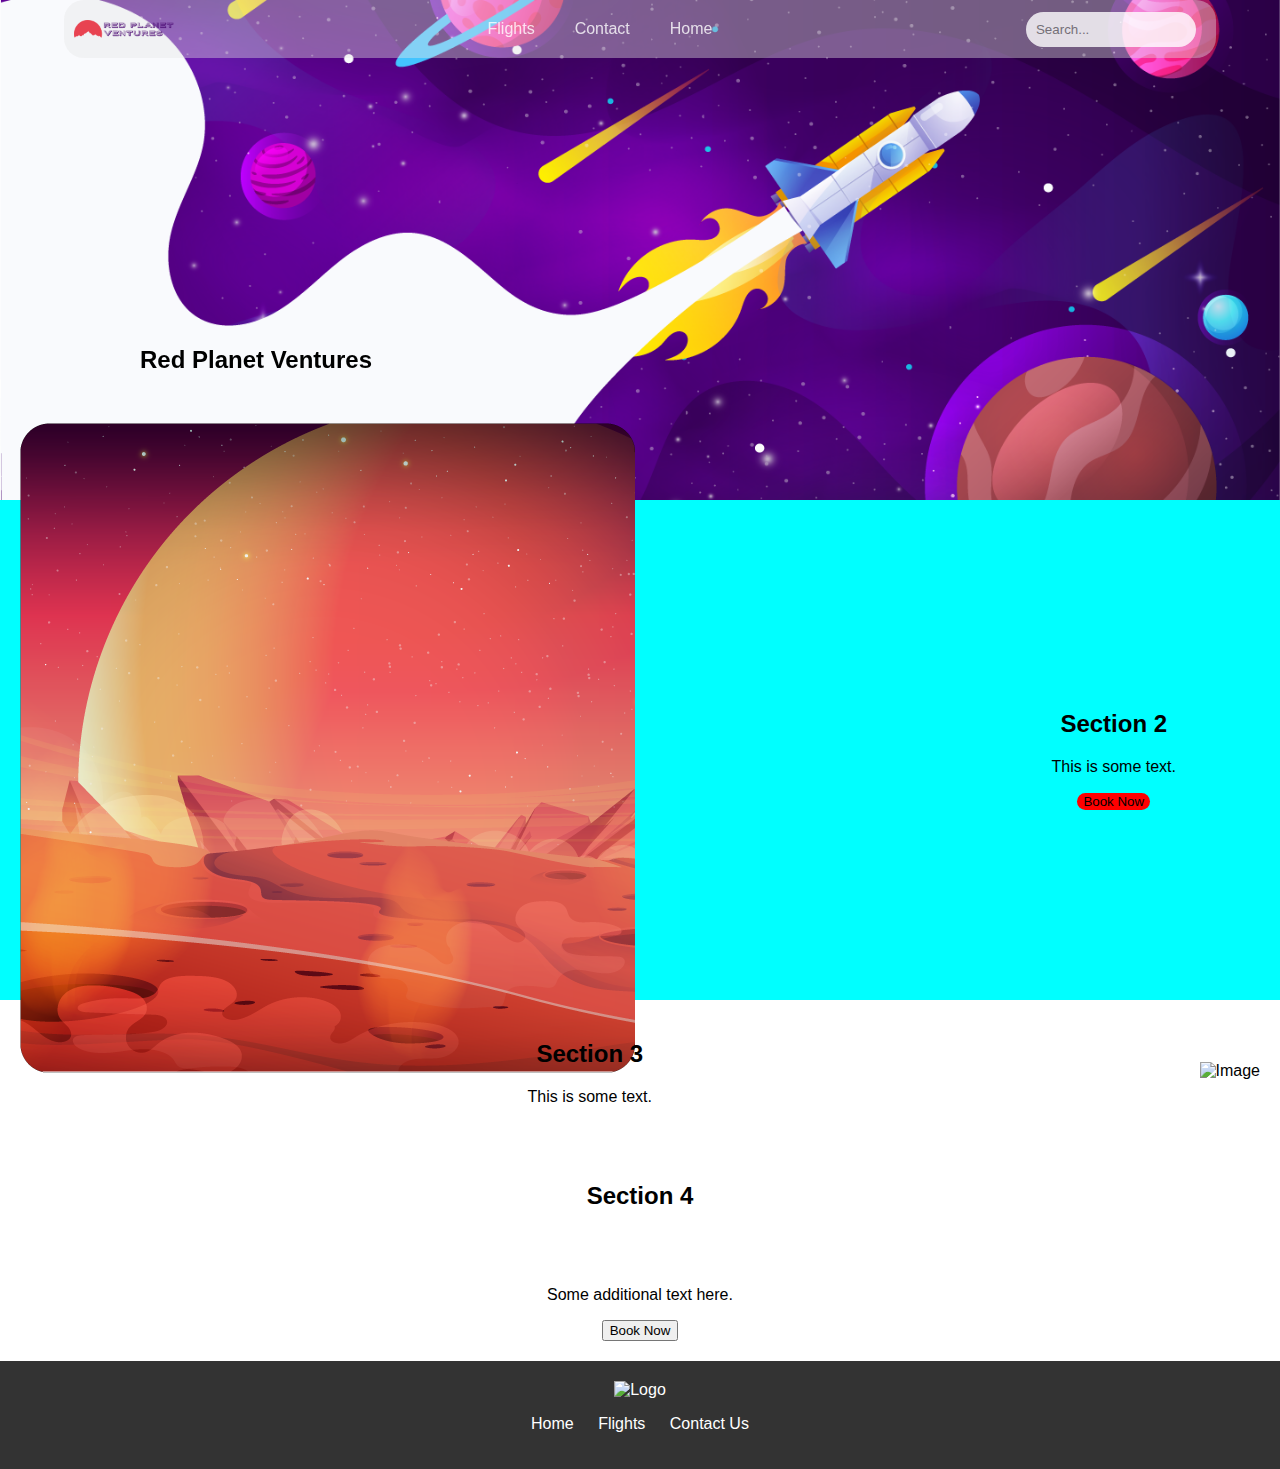
==== index.html @ dc3c68e1 "setup" ====
<!DOCTYPE html>
<!--This is a comment-->
<html lang="en">
  <head>
    <meta charset="UTF-8" />
    <!--Types of letters and symbols-->
    <meta http-equiv="X-UA-Compatible" content="IE=edge" />
    <!--browser compatibility-->
    <meta name="viewport" content="width-device-width, initial-scale-1.0" />
    <!--initial size-->
    <meta name="keywords" content="HTML,CSS, Template, Bootstrap" />
    <!-- keywords nb!-->
    <meta name="author" content="Hendrik Odendaal, 221140" />

    <title>Red Planet Ventures</title>

    <!--Bootstrap, Javascript, Google Fonts, CSS-->
    <link rel="stylesheet" href="css/main.css" />
  </head>
  <body>
    <header class="top-nav">
        <div class="logo">
            <a href="#"><img src="Assets/Images/logo.png"  class="logo-img"></a>
        </div>
        <nav>
            <ul class="nav-links">
                <li><a href="pages/flights.html">Flights</a></li>
                <li><a href="pages/contact.html">Contact</a></li>
                <li><a href="#">Home</a></li>
            </ul>
        </nav>
        <div class="search-cart-container">
            <div class="search-bar">
                <input type="text" class="search-input" placeholder="Search...">
                <button class="search-button"></button>
               
            </div>
           
        </div>
    </header>
    <section class="section1">
        <div class="text-overlay"> 
            <h2>Red Planet Ventures</h2>
            <p></p>
        </div>
    </section>

    <section class="section2">
        <div class="image-block">
            <img src="Assets/Images/marsSliderClipped1.png" >
        </div>
        <div class="gallery">
            <!-- Image gallery goes here -->
        </div>
        <div class="text-box">
            <h2>Section 2</h2>
            <p>This is some text.</p>
            <button>Book Now</button>
        </div>
    </section>

    <section class="section3">
        <div class="text-block">
            <h2>Section 3</h2>
            <p>This is some text.</p>
        </div>
        <div class="image-block">
            <img src="image2.jpg" alt="Image">
        </div>
    </section>

    <section class="section4">
        <div class="title">
            <h2>Section 4</h2>
        </div>
        <div class="image-grid">
            <!-- Image grid goes here -->
        </div>
        <div class="text-block">
            <p>Some additional text here.</p>
            <button>Book Now</button>
        </div>
    </section>

    <footer>
        <div class="footer-content">
            <div class="logo">
                <img src="logo.png" alt="Logo">
            </div>
            <nav>
                <ul>
                    <li><a href="#">Home</a></li>
                    <li><a href="#">Flights</a></li>
                    <li><a href="#">Contact Us</a></li>
                </ul>
            </nav>
            <div class="social-media">
                <!-- Social media links with images go here -->
            </div>
        </div>
    </footer>
   
    

    
  </body>
</html>
---- css/main.css ----
body{
    margin: 0;
    font-family: Arial, Helvetica, sans-serif;
    
}






/* Section 1 */
.section1 {
    height: 500px; /* Adjust height as needed */
    background-image: url(../Assets/Images/homePageHeader.png); /* Background image */
    background-size: cover;
    background-position: center;
   
}


.text-overlay {
    position: absolute;
    top: 40%;
    left: 20%;
    transform: translate(-50%, -50%);
    color: #000000;
    text-align: center;
}

/* Section 2 */
.section2 {
    height: 500px;
    display: flex;
    align-items: center;
    background-color: aqua;
}

.image-block {
   size: 30%;
    padding: 20px;
   
}


.gallery {
    flex: 1;
    width: 30%;
    /* Style your image gallery here */
}

.text-box {
    flex: 1;
    padding: 20px;
    text-align: center;
}

.text-box button{
    background-color: #ff0000;
    border: none;
    border-radius: 20px;
    dec
}

/* Section 3 */
.section3 {
    display: flex;
    align-items: center;
}

.text-block {
    flex: 1;
    padding: 20px;
    text-align: center;
}

/* Section 4 */
.section4 {
    text-align: center;
}

.title {
    padding: 20px;
}

.image-grid {
    display: flex;
    justify-content: center;
    align-items: center;
    flex-wrap: wrap;
}

.image-grid img {
    width: 150px;
    height: 150px;
    margin: 10px;
}

.text-block {
    padding: 20px;
}

/* Footer */
footer {
    background-color: #333;
    color: #fff;
    padding: 20px;
    text-align: center;
}

.logo img {
    width: 100px;
}

footer nav ul {
    list-style: none;
    padding: 0;
}

footer nav ul li {
    display: inline;
    margin: 0 10px;
}

footer nav ul li a {
    color: #fff;
    text-decoration: none;
}

/* Add your social media styling here */

.top-nav {
    background-color: rgba(230, 230, 230, 0.4); 
    width: 90%;
    margin: 0 auto;
    position: fixed;
    top: 0;
    left: 50%;
    transform: translateX(-50%);
    border-radius: 20px; 
    overflow: hidden; 
    display: flex;
    align-items: center;
    justify-content: space-between;
    padding: 10px;
    box-sizing: border-box;
}

.top-nav .logo {
    flex: 0 0 auto;
}

.top-nav .logo-img {
    display: block;
    max-width: 100%;
    height: auto;
    opacity: 0.8; /* Set logo opacity */
    transition: opacity 0.3s ease;
}

.top-nav .logo-img:hover {
    opacity: 1; /* Hover effect for logo */
}

.top-nav nav ul {
    list-style: none;
    padding: 0;
    margin: 0;
}

.top-nav nav ul.nav-links {
    display: flex;
    justify-content: center;
}

.top-nav nav ul.nav-links li {
    display: inline;
}

.top-nav nav ul.nav-links li a {
    display: inline-block;
    padding: 10px 20px;
    color: #fff;
    text-decoration: none;
    border-radius: 20px; /* Rounded borders */
    opacity: 0.8; /* Set item opacity */
    transition: opacity 0.3s ease;
}

.top-nav nav ul.nav-links li a:hover {
    background-color: rgba(255, 255, 255, 0.3); /* Hover background color with opacity */
    opacity: 1; /* Hover effect for items */
}

.top-nav .actions {
    flex: 0 0 auto;
}

.top-nav .search-cart-container {
    display: flex;
    align-items: center;
}

.top-nav .search-bar {
    position: relative;
}

.top-nav .search-input {
    padding: 10px;
    border: none;
    border-radius: 20px;
    margin-right: 10px;
    width: 150px; /* Adjust width as needed */
    opacity: 0.8; /* Set input field opacity */
    transition: opacity 0.3s ease;
}

.top-nav .search-input:focus {
    outline: none;
}

.top-nav .search-button {
    background: none;
    border: none;
    cursor: pointer;
    position: absolute;
    right: 0;
}
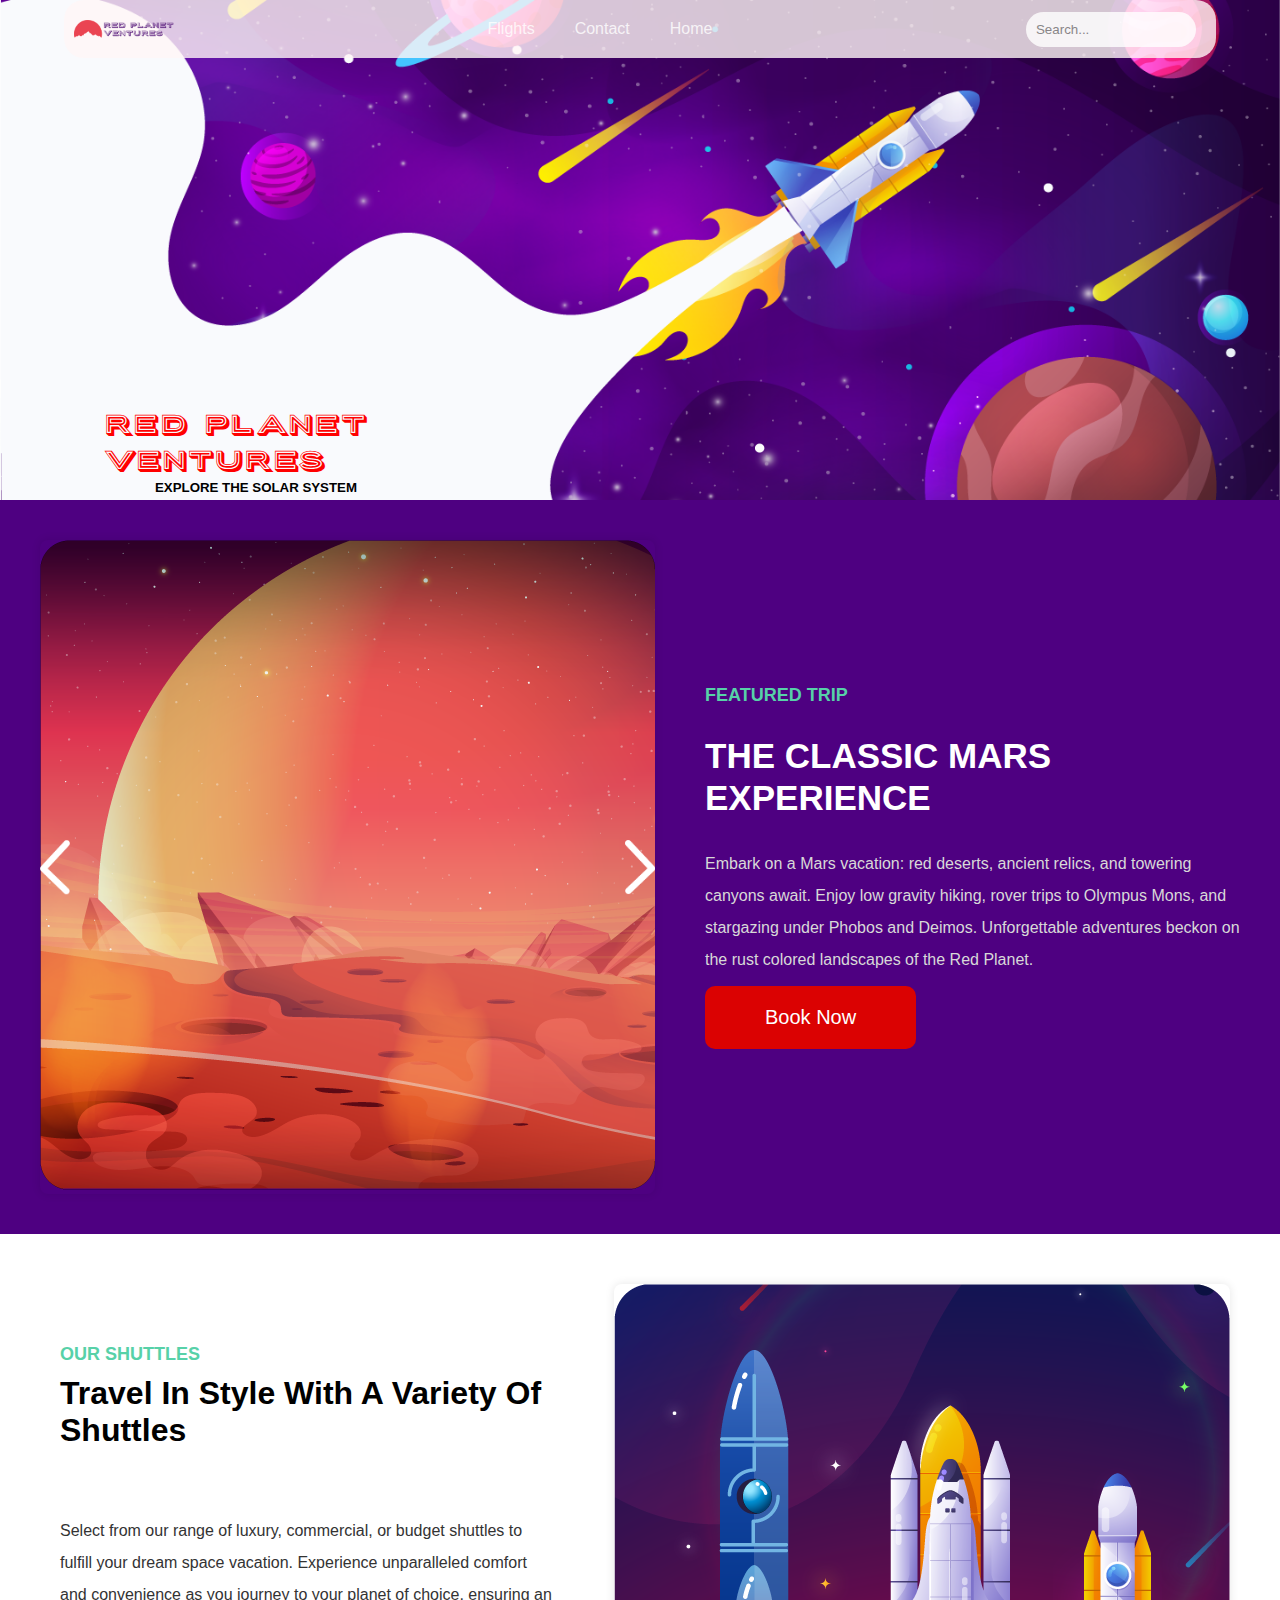
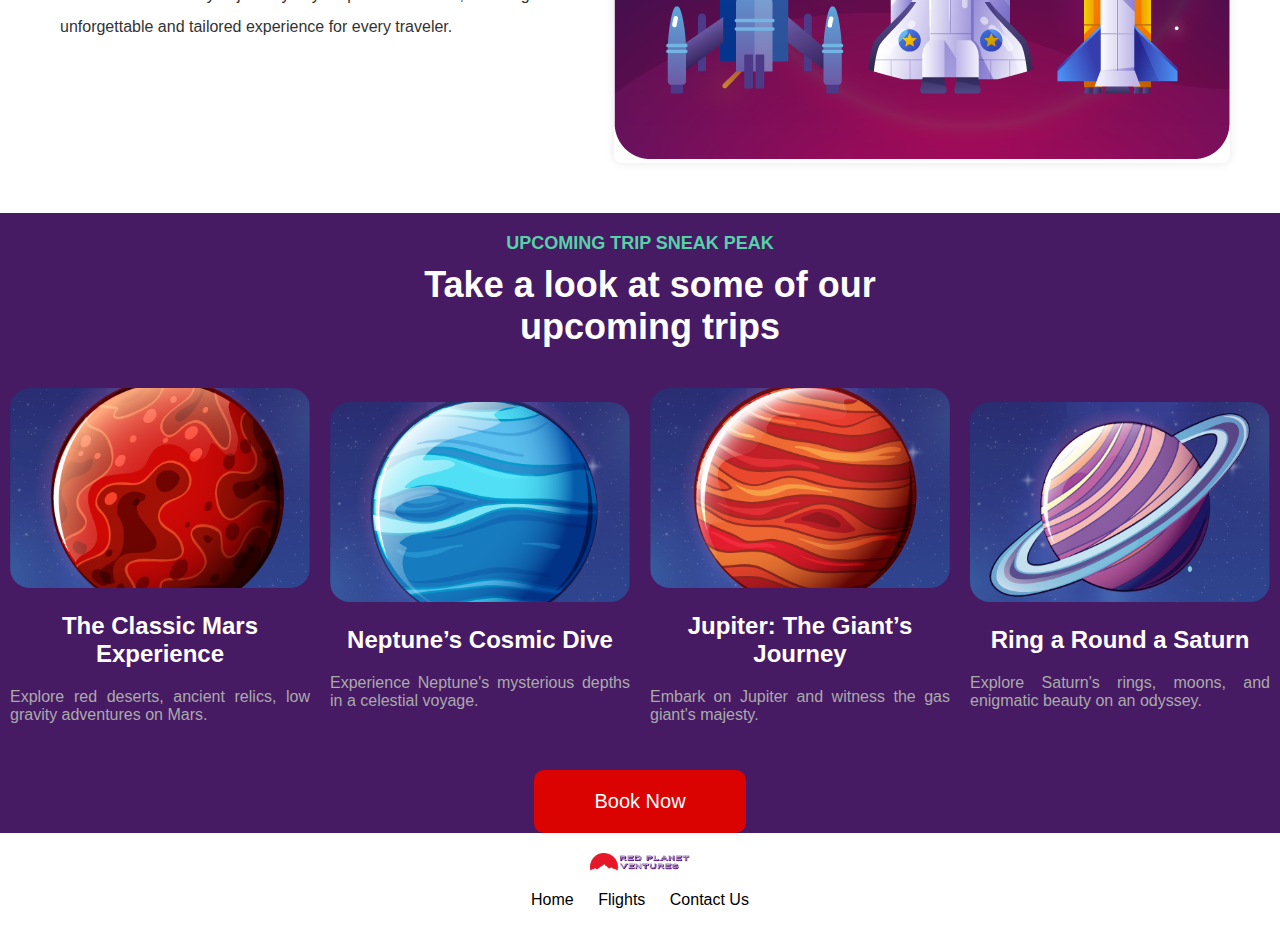
==== commit 56f6c8d6: "Index page" ====
--- a/index.html
+++ b/index.html
@@ -35,57 +35,104 @@
                 <button class="search-button"></button>
                
             </div>
-           
-        </div>
+          
+       
     </header>
     <section class="section1">
         <div class="text-overlay"> 
-            <h2>Red Planet Ventures</h2>
-            <p></p>
+            <p>Red Planet Ventures</p>
+            <h5>EXPLORE THE SOLAR SYSTEM</h5>
         </div>
     </section>
 
     <section class="section2">
         <div class="image-block">
-            <img src="Assets/Images/marsSliderClipped1.png" >
+            <img src="Assets/Images/marsSliderClipped1.png" ><img src="Assets/Images/arrowLeftWhite.png" class="arrowLeft" >
+            <img src="Assets/Images/arrowRightWhite.png" class="arrowRight" width="1%">
         </div>
+        <div>
+           
+        </div>
+       
         <div class="gallery">
             <!-- Image gallery goes here -->
         </div>
         <div class="text-box">
-            <h2>Section 2</h2>
-            <p>This is some text.</p>
-            <button>Book Now</button>
+            <h6 class="topBlock">FEATURED TRIP</h6>
+            <h2>THE CLASSIC MARS
+               EXPERIENCE</h2>
+            <p>Embark on a Mars vacation: red deserts, ancient
+                relics, and towering canyons await. Enjoy low gravity
+                hiking, rover trips to Olympus Mons, and stargazing
+                under Phobos and Deimos. Unforgettable adventures
+                beckon on the rust colored landscapes of the Red
+                Planet.</p>
+            <button class="button">Book Now</button>
         </div>
     </section>
 
     <section class="section3">
         <div class="text-block">
-            <h2>Section 3</h2>
-            <p>This is some text.</p>
+            <h6>OUR SHUTTLES</h6>
+            <h2>Travel In Style With A
+                Variety Of Shuttles</h2>
+            <p>Select from our range of luxury, commercial, or
+                budget shuttles to fulfill your dream space
+                vacation. Experience unparalleled comfort and
+                convenience as you journey to your planet of
+                choice, ensuring an unforgettable and tailored
+                experience for every traveler.</p>
         </div>
         <div class="image-block">
-            <img src="image2.jpg" alt="Image">
+            <img src="Assets/Images/spacSchuttles.png" alt="Image">
         </div>
     </section>
 
     <section class="section4">
         <div class="title">
-            <h2>Section 4</h2>
+            <h6>UPCOMING TRIP SNEAK PEAK</h6>
+            <h2>Take a look at some of our
+                upcoming trips
+                </h2>
         </div>
-        <div class="image-grid">
-            <!-- Image grid goes here -->
-        </div>
-        <div class="text-block">
-            <p>Some additional text here.</p>
-            <button>Book Now</button>
+        
+        <section>
+            <div class="flexContainer">
+                <div class="flexItem3"><img src="Assets/Images/flighhtMars.png">
+                <h2>The Classic Mars
+
+                    Experience</h2>
+                <p>Explore red deserts, ancient relics,
+                    low gravity adventures on Mars.</p></div>
+                <div class="flexItem3"><img src="Assets/Images/flightNeptune.png">
+                <h2>Neptune’s Cosmic
+
+                    Dive</h2>
+                <p>Experience Neptune's mysterious
+                    depths in a celestial voyage.</p></div>
+                <div class="flexItem3"><img src="Assets/Images/flightJupiter.png">
+                <h2>Jupiter: The Giant’s
+
+                    Journey</h2>
+                <p>Embark on Jupiter and witness the
+                    gas giant's majesty.</p></div>
+                <div class="flexItem3"><img src="Assets/Images/flightSaturn.png">
+                <h2>Ring a Round a
+
+                    Saturn</h2>
+                <p>Explore Saturn's rings, moons, and
+                    enigmatic beauty on an odyssey.</p></div>
+            </div>
+        </section>
+        <div class="button-container">
+            <button class="button">Book Now</button>
         </div>
     </section>
 
     <footer>
         <div class="footer-content">
             <div class="logo">
-                <img src="logo.png" alt="Logo">
+                <img src="Assets/Images/logo.png" alt="Logo">
             </div>
             <nav>
                 <ul>
--- a/css/main.css
+++ b/css/main.css
@@ -1,13 +1,34 @@
 body{
     margin: 0;
     font-family: Arial, Helvetica, sans-serif;
+    width: auto;
     
 }
 
 
-
-
-
+@font-face {
+    font-family: 'Porter sans block';
+    src: url(../Assets/Fonts/porter_sans_block/porter-sans-inline-block-webfont.woff) format("woff");
+}
+
+@font-face {
+    font-family: 'Porter2';
+    src: url(../Assets/Fonts/porter_sans_block/porter-sans-inline-block-webfont.eot) format("eot");
+}
+
+@font-face {
+    font-family: 'Porter3';
+    src: url(../Assets/Fonts/porter_sans_block/porter-sans-inline-block-webfont.ttf) format("tff");
+}
+@font-face {
+    font-family: 'Porter4';
+    src: url(../Assets/Fonts/porter_sans_block/porter-sans-inline-block.otf) format("otf");
+}
+
+@font-face {
+    font-family: 'Porter5';
+    src: url(../Assets/Fonts/porter_sans_block/porter-sans-inline-block.ttf) format("ttf");
+}
 
 /* Section 1 */
 .section1 {
@@ -21,67 +42,184 @@
 
 .text-overlay {
     position: absolute;
-    top: 40%;
+    top: 450px;
     left: 20%;
     transform: translate(-50%, -50%);
     color: #000000;
     text-align: center;
+   
+}
+.section1 p{
+    font-size: 25px;
+    font-family: 'porter sans block';
+    padding-left: 20%;
+    color: #ff0000;
+    text-align: left;
+    margin-bottom: 0;
+}
+
+.section1 h5{
+    margin-top: 0;
 }
 
 /* Section 2 */
 .section2 {
-    height: 500px;
-    display: flex;
-    align-items: center;
-    background-color: aqua;
+    height: auto;
+    display: flex;
+    align-items: center;
+    background-color: rgb(78, 0, 129);
+    color: #fff;
+    
+    padding: 40px; /* Add padding for better spacing */
 }
 
 .image-block {
-   size: 30%;
-    padding: 20px;
+    position: relative; /* Ensure proper positioning of arrows */
+    flex-shrink: 0; /* Prevent image-block from shrinking */
+    margin-right: 50px; /* Add spacing between image-block and text-box */
+}
+
+.image-block img {
+    width: 100%; /* Use 100% width to fill image-block */
+}
+
+.arrowLeft,
+.arrowRight {
+    position: absolute;
+    top: 50%; /* Vertically center the arrows */
+    transform: translateY(-50%); /* Vertically center the arrows */
+    height: auto;
+    max-width: 30px;
+    cursor: pointer; /* Add cursor pointer */
+}
+
+.arrowLeft {
+    left: 0;
+    size: 10%;
+}
+
+.arrowRight {
+    right: 0;
+}
+
+.section2 h2 {
+    font-size: 35px;
+    line-height: 1.2;
+     /* Remove default margin */
+    text-align: left;
+}
+
+.section2 p {
+    font-size: 16px;
+    text-align: left;
+    font-weight: lighter;
+    line-height: 2; /* Adjust line height */
+    color: #d8d8d8;
+    margin: 10px 0; /* Add margin for spacing */
+}
+
+.text-box {
+    text-align: left;
+}
+
+.text-box h6 {
+    color: rgb(87, 209, 168);
+    margin: 0; /* Remove default margin */
+    font-size: 18px;
    
 }
 
-
-.gallery {
-    flex: 1;
-    width: 30%;
-    /* Style your image gallery here */
-}
-
-.text-box {
-    flex: 1;
-    padding: 20px;
-    text-align: center;
-}
-
-.text-box button{
-    background-color: #ff0000;
+.button {
+    background-color: #db0202;
     border: none;
-    border-radius: 20px;
-    dec
-}
+    border-radius: 10px;
+    color: #fff;
+    font-size: 20px;
+    padding: 20px 60px;
+    cursor: pointer; /* Add cursor pointer */
+}
+
 
 /* Section 3 */
 .section3 {
     display: flex;
     align-items: center;
+    padding-top: 50px;
+    padding-bottom: 50px;
 }
 
 .text-block {
     flex: 1;
-    padding: 20px;
-    text-align: center;
-}
+    padding: 50px;
+    text-align: left;
+    font-family: Arial, sans-serif; /* Change font family */
+}
+
+.text-block h6 {
+    color: rgb(87, 209, 168);
+    margin: 0; /* Remove default margin */
+    font-size: 18px; /* Increase font size */
+    padding-left: 40px;
+}
+
+.text-block h2 {
+    margin-top: 10px; /* Remove default margin */
+    font-size: 32px; /* Increase font size */
+    font-weight: 20px;
+    padding-left: 40px;
+}
+
+.text-block p {
+    margin: 10px 0 20px; /* Add some margin for spacing */
+    line-height: 2; /* Adjust line height for better readability */
+    color: #333;
+    padding: 40px;
+    
+}
+
+.image-block {
+    flex-shrink: 0; /* Prevent image-block from shrinking */
+    box-shadow: 0 0 10px rgba(0, 0, 0, 0.1); /* Add a subtle box shadow */
+    border-radius: 8px; /* Add border radius for a softer look */
+    overflow: hidden; /* Hide overflowing box-shadow */
+    transition: transform 0.3s ease; /* Add transition effect */
+}
+
+.image-block:hover {
+    transform: scale(1.05); /* Scale up the image on hover */
+}
+
+
+
+
 
 /* Section 4 */
 .section4 {
     text-align: center;
+    background-color: rgb(71, 26, 100);
 }
 
 .title {
     padding: 20px;
 }
+
+.title h2{
+    font-size: 36px;
+    padding-left: 30%;
+    padding-right: 30%;
+    width: 40%;
+    text-align: center;
+    color: #fff;
+    margin: 10px;
+}
+
+.title h6 {
+    color: rgb(87, 209, 168);
+    margin: 0; /* Remove default margin */
+    font-size: 18px; /* Increase font size */
+    
+}
+
 
 .image-grid {
     display: flex;
@@ -94,16 +232,69 @@
     width: 150px;
     height: 150px;
     margin: 10px;
+    border-radius: 10px;
 }
 
 .text-block {
     padding: 20px;
 }
 
+.flexContainer {
+    display: flex;
+    flex-direction: row;
+    font-size: 16px;
+    text-align: justify;
+    justify-content: center;
+    align-items: center;
+
+}
+
+.flexItem3 {
+    padding: 10px;
+    flex:  25%;
+    color: #fff;
+}
+
+.flexItem3 h2{
+    text-align: center;
+}
+
+.flexItem3 p{
+    color: #aaaaaa;
+}
+
+.flexItem3 img{
+    width: 100%;
+    height: 200px;
+    object-fit: cover;
+    overflow: hidden;
+    border-radius: 20px;
+}
+
+.button-container {
+    margin-top: 20px; /* Add margin to separate the button from the content above */
+}
+
+.button {
+    background-color: #db0202;
+    border: none;
+    border-radius: 10px;
+    color: #fff;
+    font-size: 20px;
+    padding: 20px 60px;
+    cursor: pointer; /* Add cursor pointer */
+}
+
+/* Center the button container */
+.button-container {
+    display: flex;
+    justify-content: center;
+}
+
 /* Footer */
 footer {
-    background-color: #333;
-    color: #fff;
+    background-color: #ffffff;
+    color: #000000;
     padding: 20px;
     text-align: center;
 }
@@ -123,17 +314,17 @@
 }
 
 footer nav ul li a {
-    color: #fff;
+    color: #000000;
     text-decoration: none;
 }
 
 /* Add your social media styling here */
 
 .top-nav {
-    background-color: rgba(230, 230, 230, 0.4); 
+    background-color: rgba(255, 246, 246, 0.801); 
     width: 90%;
     margin: 0 auto;
-    position: fixed;
+    position: absolute;
     top: 0;
     left: 50%;
     transform: translateX(-50%);
@@ -228,3 +419,8 @@
 }
 
 
+.topBlock h6{
+    size: 5px;
+}
+
+
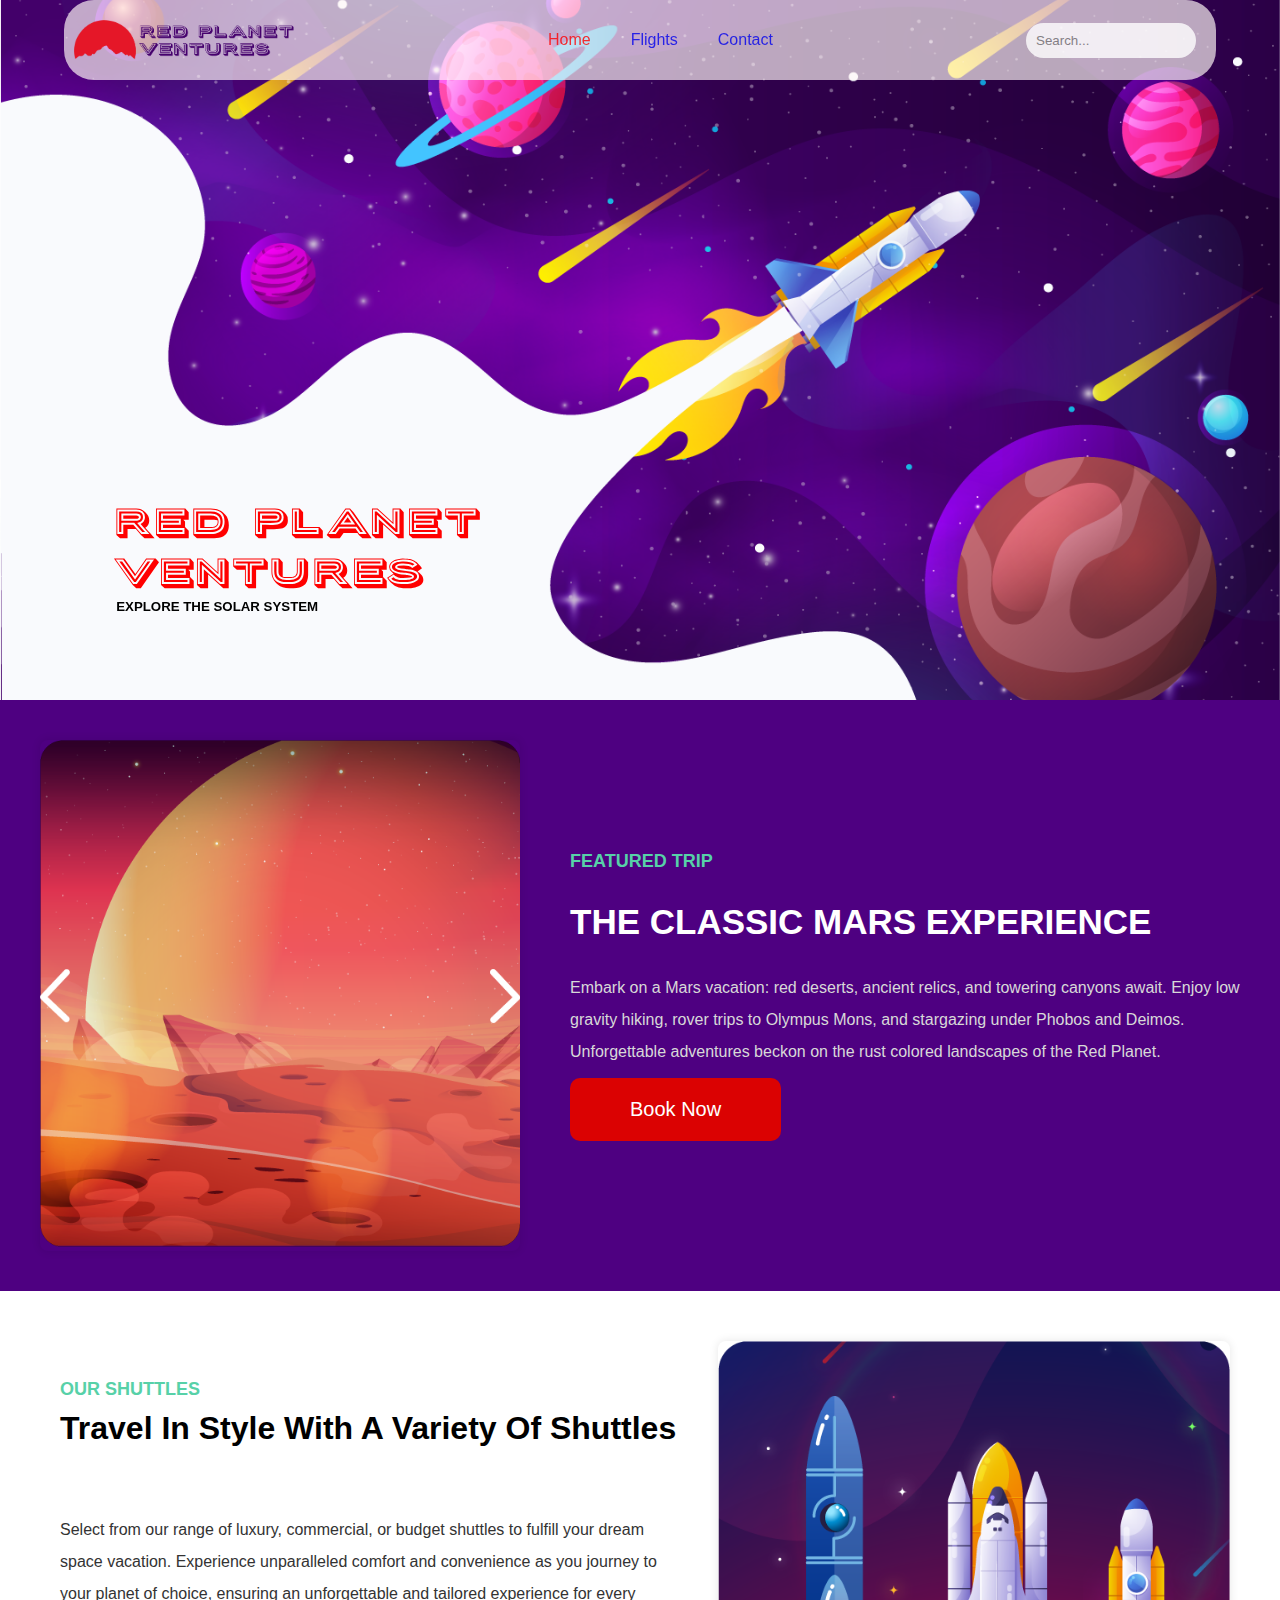
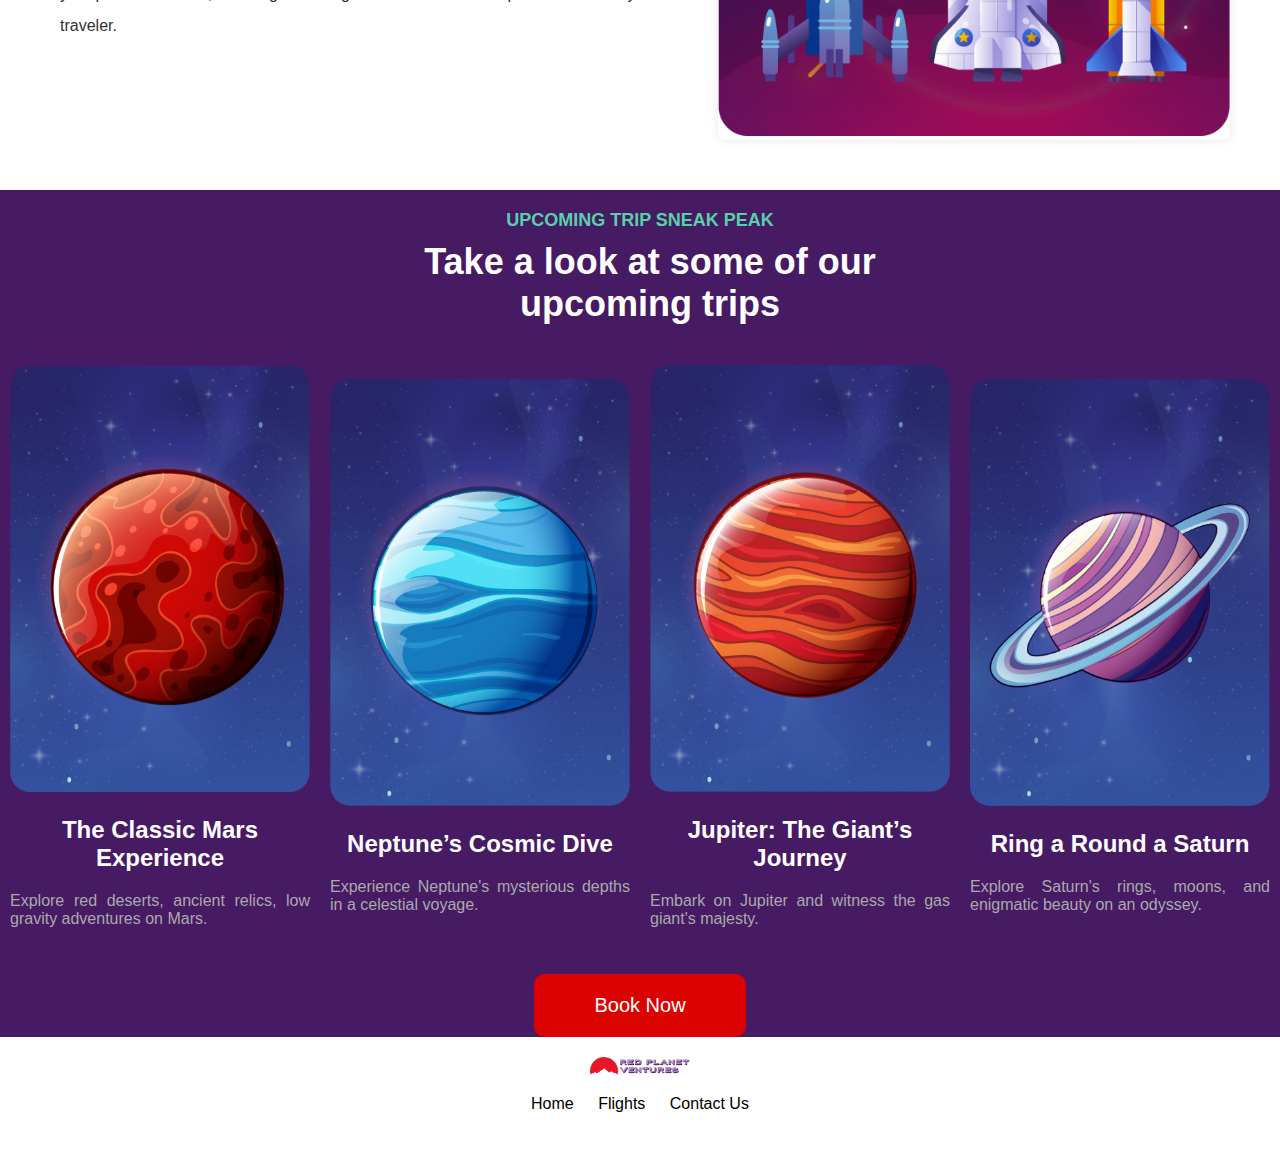
==== commit 937b8e17: "Contact us" ====
--- a/index.html
+++ b/index.html
@@ -24,9 +24,9 @@
         </div>
         <nav>
             <ul class="nav-links">
+                <li><a class="active" href="#">Home</a></li>
                 <li><a href="pages/flights.html">Flights</a></li>
                 <li><a href="pages/contact.html">Contact</a></li>
-                <li><a href="#">Home</a></li>
             </ul>
         </nav>
         <div class="search-cart-container">
--- a/css/main.css
+++ b/css/main.css
@@ -32,7 +32,7 @@
 
 /* Section 1 */
 .section1 {
-    height: 500px; /* Adjust height as needed */
+    height: 700px; /* Adjust height as needed */
     background-image: url(../Assets/Images/homePageHeader.png); /* Background image */
     background-size: cover;
     background-position: center;
@@ -42,7 +42,7 @@
 
 .text-overlay {
     position: absolute;
-    top: 450px;
+    top: 550px;
     left: 20%;
     transform: translate(-50%, -50%);
     color: #000000;
@@ -50,9 +50,9 @@
    
 }
 .section1 p{
-    font-size: 25px;
+    font-size: 35px;
     font-family: 'porter sans block';
-    padding-left: 20%;
+    padding-left: 30%;
     color: #ff0000;
     text-align: left;
     margin-bottom: 0;
@@ -60,6 +60,8 @@
 
 .section1 h5{
     margin-top: 0;
+    text-align: left;
+    padding-left: 30%;
 }
 
 /* Section 2 */
@@ -183,6 +185,7 @@
     border-radius: 8px; /* Add border radius for a softer look */
     overflow: hidden; /* Hide overflowing box-shadow */
     transition: transform 0.3s ease; /* Add transition effect */
+    width: 40%;
 }
 
 .image-block:hover {
@@ -321,20 +324,21 @@
 /* Add your social media styling here */
 
 .top-nav {
-    background-color: rgba(255, 246, 246, 0.801); 
+    background-color: rgba(255, 246, 246, 0.678); 
     width: 90%;
     margin: 0 auto;
     position: absolute;
     top: 0;
     left: 50%;
     transform: translateX(-50%);
-    border-radius: 20px; 
+    border-radius: 30px; 
     overflow: hidden; 
     display: flex;
     align-items: center;
     justify-content: space-between;
     padding: 10px;
     box-sizing: border-box;
+    height: 80px;
 }
 
 .top-nav .logo {
@@ -344,8 +348,9 @@
 .top-nav .logo-img {
     display: block;
     max-width: 100%;
-    height: auto;
-    opacity: 0.8; /* Set logo opacity */
+    height: 40px;
+    width: auto;
+    opacity: 1; /* Set logo opacity */
     transition: opacity 0.3s ease;
 }
 
@@ -368,20 +373,26 @@
     display: inline;
 }
 
+.nav-links a.active{
+    color: #ff0000;
+    
+}
 .top-nav nav ul.nav-links li a {
     display: inline-block;
     padding: 10px 20px;
-    color: #fff;
+    
     text-decoration: none;
     border-radius: 20px; /* Rounded borders */
     opacity: 0.8; /* Set item opacity */
     transition: opacity 0.3s ease;
 }
 
+
 .top-nav nav ul.nav-links li a:hover {
     background-color: rgba(255, 255, 255, 0.3); /* Hover background color with opacity */
     opacity: 1; /* Hover effect for items */
 }
+
 
 .top-nav .actions {
     flex: 0 0 auto;
@@ -424,3 +435,265 @@
 }
 
 
+/* Contact page */
+.top-nav {
+    background-color: rgba(255, 246, 246, 0.678); 
+    width: 90%;
+    margin: 0 auto;
+    position: fixed;
+    top: 0;
+    left: 50%;
+    transform: translateX(-50%);
+    border-radius: 30px; 
+    overflow: hidden; 
+    display: flex;
+    align-items: center;
+    justify-content: space-between;
+    padding: 10px;
+    box-sizing: border-box;
+    height: 80px;
+}
+.container {
+    max-width: 1200px;
+    margin: 0 auto;
+    padding: 20px;
+}
+.header {
+    text-align: center;
+    padding: 50px 0;
+}
+.header h1 {
+    font-size: 36px;
+    margin-bottom: 20px;
+}
+.rocket-img {
+    display: block;
+    margin: 0 auto;
+    width: 100px;
+}
+.contact-info {
+    text-align: center;
+    margin-top: 30px;
+}
+.contact-info p {
+    font-size: 18px;
+    margin-bottom: 10px;
+}
+.social-icons {
+    margin-top: 20px;
+}
+.social-icons a {
+    color: #ffffff;
+    font-size: 24px;
+    margin-right: 20px;
+    text-decoration: none;
+}
+.social-icons a:hover {
+    color: #ffcc00;
+}
+
+
+body {
+    font-family: Arial, sans-serif;
+    
+    color: #000000;
+    margin: 0;
+    padding: 0;
+}
+.container {
+    display: flex;
+    justify-content: space-between;
+    max-width: 1200px;
+    margin: 0 auto;
+    padding: 20px;
+}
+.column {
+    flex: 1;
+    padding: 20px;
+}
+.social-icons {
+    text-align: center;
+    margin-top: 20px;
+}
+.social-icons a {
+    color: #ffffff;
+    font-size: 24px;
+    margin-right: 20px;
+    text-decoration: none;
+}
+.social-icons a:hover {
+    color: #ffcc00;
+}
+#map {
+    height: 300px; /* Adjust the map height as needed */
+}
+.contact-form {
+    background-image: url('../Assets/Images/formBack.png'); /* Path to your background image */
+    background-size: cover; /* Cover the entire container */
+    background-position: center; /* Center the background image */
+    padding: 20px;
+    border: 1px solid #ccc;
+    border-radius: 5px;
+    color: #ffffff;
+}
+
+.contact-form h2{
+    font-size: 15px;
+    padding-left: 27px;
+}
+
+.contact-form form {
+    display: flex;
+    flex-direction: column;
+    align-items: center;
+}
+
+.form-group {
+    width: 80%; /* Adjust width as needed */
+    max-width: 400px; /* Set a maximum width for better responsiveness */
+}
+
+.form-group label {
+    text-align: left; /* Align labels to the left */
+}
+
+.form-group input[type="text"],
+.form-group input[type="email"],
+.form-group textarea {
+    width: 100%;
+    padding: 10px;
+    margin-top: 5px; /* Add space between input fields */
+    border: 1px solid #ccc;
+    border-radius: 5px;
+    box-sizing: border-box; /* Ensure padding is included in the width */
+}
+
+.form-group textarea {
+    height: 100px;
+}
+
+button[type="submit"] {
+    width: 30%;
+    padding: 10px;
+    margin-top: 10px; /* Add space between input fields and submit button */
+    border: none;
+    border-radius: 5px;
+    background-color: #ff0000; /* Change color as needed */
+    color: #fff;
+    cursor: pointer;
+    transition: background-color 0.3s;
+}
+
+button[type="submit"]:hover {
+    background-color: #630101; /* Darker color on hover */
+}
+.social-icons {
+    text-align: center;
+    margin-top: 20px;
+}
+.social-icons a {
+    color: #ffffff;
+    font-size: 24px;
+    margin-right: 20px;
+    text-decoration: none;
+}
+.social-icons a:hover {
+    color: #ffcc00;
+}
+#map {
+    height: 300px; /* Adjust the map height as needed */
+}
+.column {
+    flex: 1;
+    padding: 20px;
+}
+
+.contact-form {
+    /* Your existing styles */
+}
+.social-icons {
+    text-align: center;
+    margin-top: 20px;
+}
+.social-icons a {
+    color: #ffffff;
+    font-size: 24px;
+    margin-right: 20px;
+    text-decoration: none;
+}
+.social-icons a:hover {
+    color: #ffcc00;
+}
+#map {
+    height: 300px; /* Adjust the map height as needed */
+}
+.column {
+    flex: 1;
+    padding: 20px;
+}
+
+.flexContainer {
+    display: flex;
+    flex-direction: row;
+    font-size: 16px;
+    
+
+}
+
+.flexItem3 {
+    padding: 10px;
+    flex:  100%;
+    color: #fff;
+}
+
+.flexItem3 h2{
+    text-align: center;
+}
+
+.flexItem3 p{
+    color: #aaaaaa;
+}
+
+.flexItem3 img{
+    width: 100%;
+    height: auto;
+    object-fit: cover;
+    overflow: hidden;
+    border-radius: 10px;
+}
+
+.sectionContact {
+    height: 200px; /* Adjust height as needed */
+    background-image: url(../Assets/Images/headerbackBack.png); /* Background image */
+    background-size: cover;
+    background-position: center;
+   
+}
+
+.image-with-text {
+    position: relative;
+    text-align: center;
+  }
+  
+  .image-with-text img {
+    width: 100%;
+    height: auto;
+    display: block;
+  }
+  
+  .overlay {
+    position: absolute;
+    top: 150px;
+    left: 50%;
+    transform: translate(-50%, -50%);
+    color: white;
+    font-family: 'porter sans block';
+    word-break: break-all;
+    text-align: center;
+  }
+  
+  .overlay h1 {
+    font-size: 36px;
+    font-weight: bold;
+    margin: 0;
+  }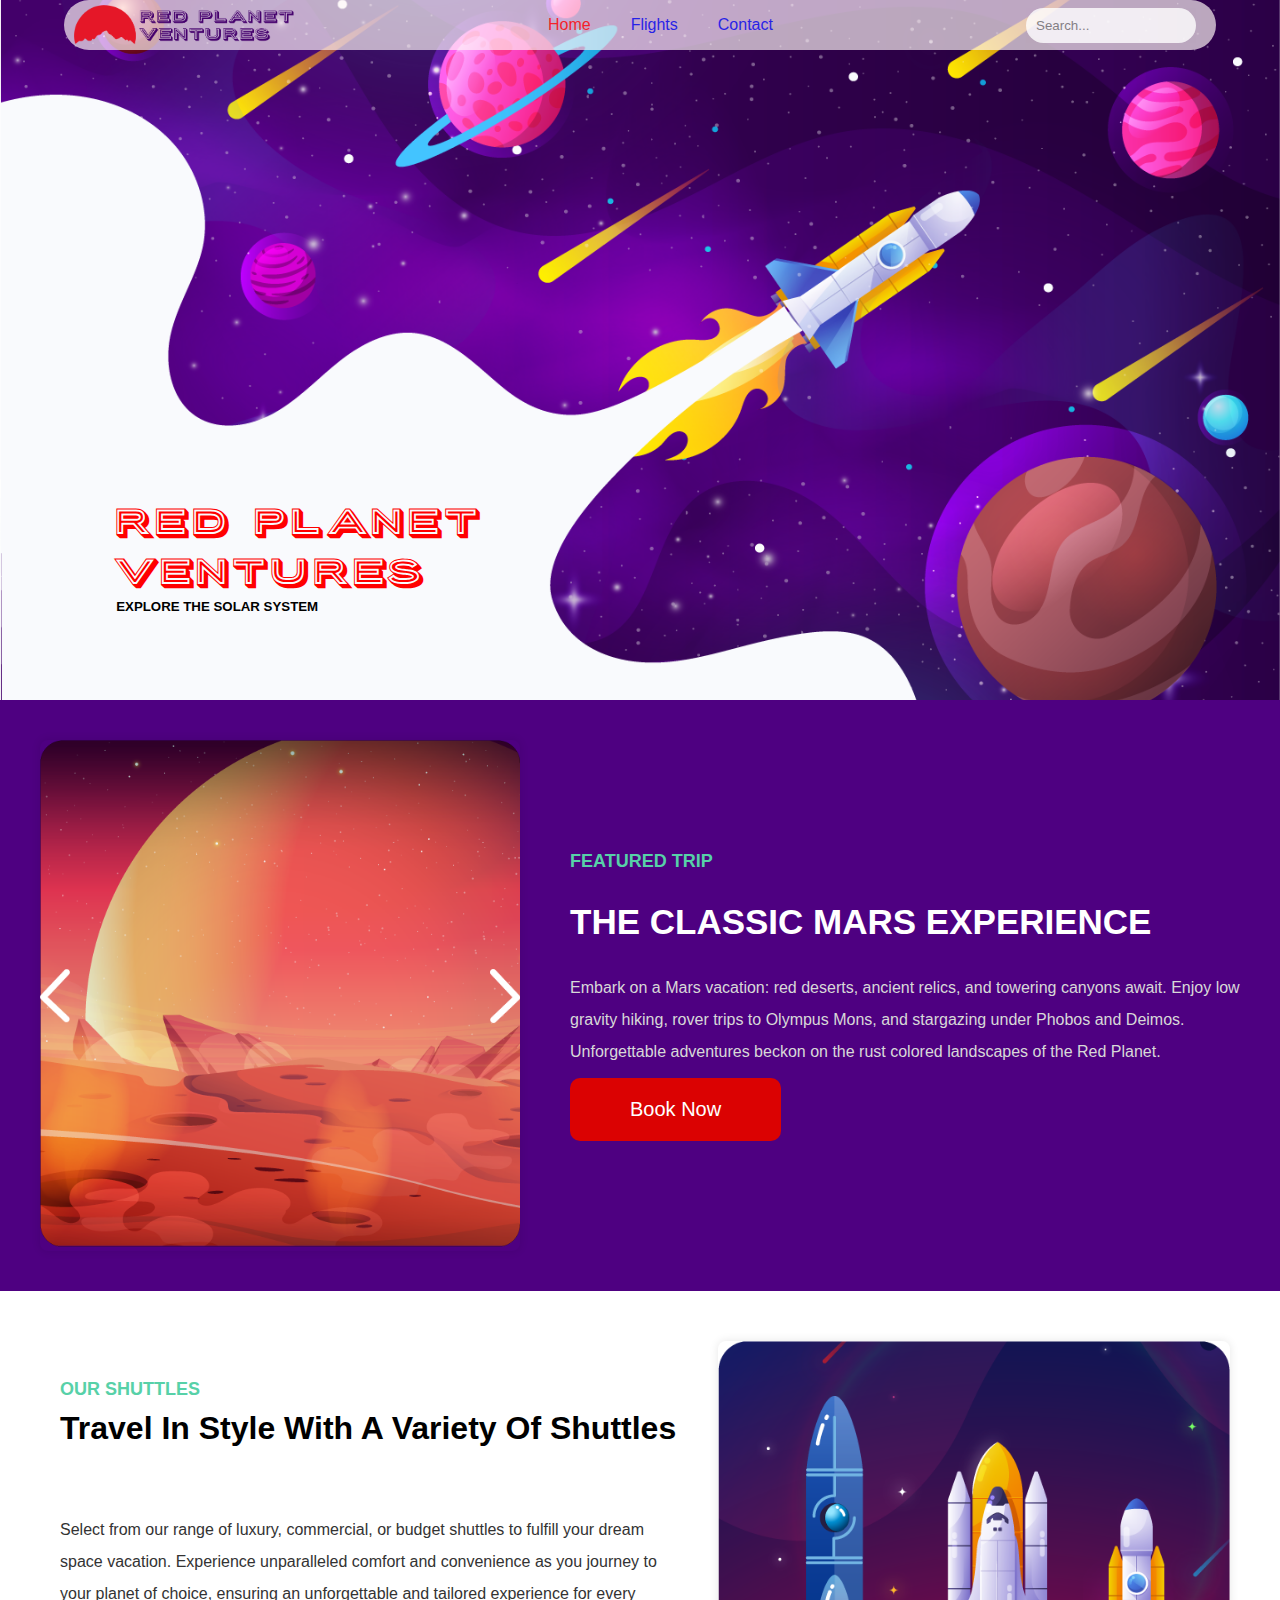
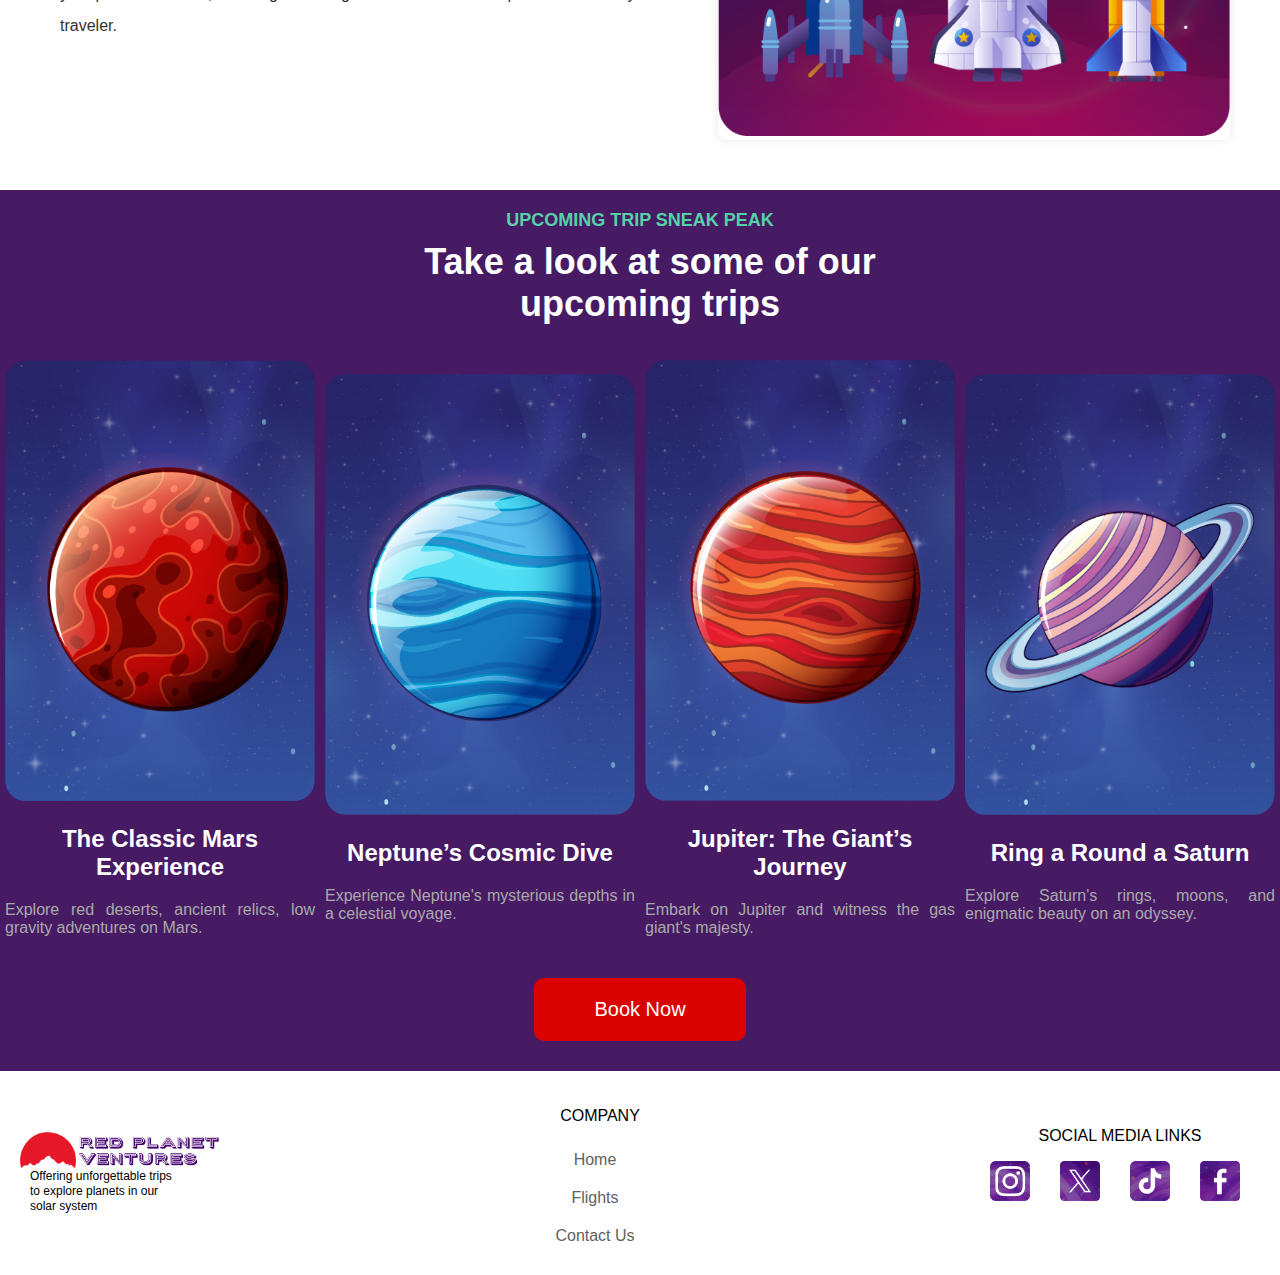
==== commit fbe46706: "Final before touch ups" ====
--- a/index.html
+++ b/index.html
@@ -129,23 +129,31 @@
         </div>
     </section>
 
-    <footer>
-        <div class="footer-content">
-            <div class="logo">
-                <img src="Assets/Images/logo.png" alt="Logo">
-            </div>
-            <nav>
-                <ul>
-                    <li><a href="#">Home</a></li>
-                    <li><a href="#">Flights</a></li>
-                    <li><a href="#">Contact Us</a></li>
-                </ul>
-            </nav>
-            <div class="social-media">
-                <!-- Social media links with images go here -->
-            </div>
+    <footer class="footer">
+        <div class="logo">
+            <div class="logo2">
+      
+            <img src="Assets/Images/logo.png" alt="Red Planet Ventures Logo">
+            <p>Offering unforgettable trips</p><p> to
+              explore planets in our</p> <p>solar
+              system</p></div>
         </div>
-    </footer>
+        <nav class="menu">
+          <div class="menu2"><p>COMPANY</p>
+            <ul class="menu3">
+                <li><a href="#">Home</a></li>
+                <li><a href="#">Flights</a></li>
+                <li><a href="#">Contact Us</a></li>
+            </ul></div>
+        </nav>
+        <div class="social-icons">
+          <p>SOCIAL MEDIA LINKS</p>
+           <div class="social-icons2"> <a href="#"><img src="Assets/Images/smInstagram.png" alt="Instagram"></a>
+            <a href="#"><img src="Assets/Images/smX.png" alt="Twitter"></a>
+            <a href="#"><img src="Assets/Images/smTicktock.png" alt="TikTok"></a>
+            <a href="#"><img src="Assets/Images/smFacebook.png" alt="Facebook"></a></div>
+        </div>
+      </footer>
    
     
 
--- a/css/main.css
+++ b/css/main.css
@@ -276,6 +276,7 @@
 
 .button-container {
     margin-top: 20px; /* Add margin to separate the button from the content above */
+    padding-bottom: 30px;
 }
 
 .button {
@@ -322,6 +323,163 @@
 }
 
 /* Add your social media styling here */
+
+.top-nav {
+    background-color: rgba(255, 246, 246, 0.678); 
+    width: 90%;
+    margin: 0 auto;
+    position: sticky;
+    top: 0;
+    left: 50%;
+    transform: translateX(-50%);
+    border-radius: 30px; 
+    overflow: hidden; 
+    display: flex;
+    align-items: center;
+    justify-content: space-between;
+    padding: 10px;
+    box-sizing: border-box;
+    max-height: 50px;
+}
+
+.top-nav .logo {
+    flex: 0 0 auto;
+}
+
+.top-nav .logo-img {
+    display: block;
+    max-width: 100%;
+    height: 40px;
+    width: auto;
+    opacity: 1; /* Set logo opacity */
+    transition: opacity 0.3s ease;
+}
+
+.top-nav .logo-img:hover {
+    opacity: 1; /* Hover effect for logo */
+}
+
+.top-nav nav ul {
+    list-style: none;
+    padding: 0;
+    margin: 0;
+}
+
+.top-nav nav ul.nav-links {
+    display: flex;
+    justify-content: center;
+}
+
+.top-nav nav ul.nav-links li {
+    display: inline;
+}
+
+.nav-links a.active{
+    color: #ff0000;
+    
+}
+.top-nav nav ul.nav-links li a {
+    display: inline-block;
+    padding: 10px 20px;
+    
+    text-decoration: none;
+    border-radius: 20px; /* Rounded borders */
+    opacity: 0.8; /* Set item opacity */
+    transition: opacity 0.3s ease;
+}
+
+
+.top-nav nav ul.nav-links li a:hover {
+    background-color: rgba(255, 255, 255, 0.3); /* Hover background color with opacity */
+    opacity: 1; /* Hover effect for items */
+}
+
+
+.top-nav .actions {
+    flex: 0 0 auto;
+}
+
+.top-nav .search-cart-container {
+    display: flex;
+    align-items: center;
+}
+
+.top-nav .search-bar {
+    position: relative;
+}
+
+.top-nav .search-input {
+    padding: 10px;
+    border: none;
+    border-radius: 20px;
+    margin-right: 10px;
+    width: 150px; /* Adjust width as needed */
+    opacity: 0.8; /* Set input field opacity */
+    transition: opacity 0.3s ease;
+}
+
+.top-nav .search-input:focus {
+    outline: none;
+}
+
+.top-nav .search-button {
+    background: none;
+    border: none;
+    cursor: pointer;
+    position: absolute;
+    right: 0;
+}
+
+
+.topBlock h6{
+    size: 5px;
+}
+
+
+/* Contact page */
+
+.section6 {
+    display: flex;
+    align-items: center; /* Center items vertically */
+    padding-top: 50px;
+    padding-left: 20px;
+  }
+  
+  .text {
+    flex: 1; /* Grow to fill available space */
+    padding: 0 20px; /* Adjust spacing as needed */
+  }
+  
+  .text p{
+    font-size: 15px;
+    line-height: 1.5;
+    padding-right: 30px;
+    color: #979797;
+  }
+
+  .text h2{
+    font-family: Arial, Helvetica, sans-serif;
+    font-weight: 1000;
+    font-size: 20px;
+    margin: 0;
+  }
+
+  .text h6{
+    color: rgb(87, 209, 168);
+    margin: 0; /* Remove default margin */
+    font-size: 10px; /* Increase font size */
+    
+  }
+
+  .image {
+    flex: 1; /* Grow to fill available space */
+    text-align: center; /* Center image horizontally */
+  }
+  
+  .image img {
+    width: 90%; /* Ensure image doesn't exceed container width */
+  }
+  
 
 .top-nav {
     background-color: rgba(255, 246, 246, 0.678); 
@@ -340,119 +498,6 @@
     box-sizing: border-box;
     height: 80px;
 }
-
-.top-nav .logo {
-    flex: 0 0 auto;
-}
-
-.top-nav .logo-img {
-    display: block;
-    max-width: 100%;
-    height: 40px;
-    width: auto;
-    opacity: 1; /* Set logo opacity */
-    transition: opacity 0.3s ease;
-}
-
-.top-nav .logo-img:hover {
-    opacity: 1; /* Hover effect for logo */
-}
-
-.top-nav nav ul {
-    list-style: none;
-    padding: 0;
-    margin: 0;
-}
-
-.top-nav nav ul.nav-links {
-    display: flex;
-    justify-content: center;
-}
-
-.top-nav nav ul.nav-links li {
-    display: inline;
-}
-
-.nav-links a.active{
-    color: #ff0000;
-    
-}
-.top-nav nav ul.nav-links li a {
-    display: inline-block;
-    padding: 10px 20px;
-    
-    text-decoration: none;
-    border-radius: 20px; /* Rounded borders */
-    opacity: 0.8; /* Set item opacity */
-    transition: opacity 0.3s ease;
-}
-
-
-.top-nav nav ul.nav-links li a:hover {
-    background-color: rgba(255, 255, 255, 0.3); /* Hover background color with opacity */
-    opacity: 1; /* Hover effect for items */
-}
-
-
-.top-nav .actions {
-    flex: 0 0 auto;
-}
-
-.top-nav .search-cart-container {
-    display: flex;
-    align-items: center;
-}
-
-.top-nav .search-bar {
-    position: relative;
-}
-
-.top-nav .search-input {
-    padding: 10px;
-    border: none;
-    border-radius: 20px;
-    margin-right: 10px;
-    width: 150px; /* Adjust width as needed */
-    opacity: 0.8; /* Set input field opacity */
-    transition: opacity 0.3s ease;
-}
-
-.top-nav .search-input:focus {
-    outline: none;
-}
-
-.top-nav .search-button {
-    background: none;
-    border: none;
-    cursor: pointer;
-    position: absolute;
-    right: 0;
-}
-
-
-.topBlock h6{
-    size: 5px;
-}
-
-
-/* Contact page */
-.top-nav {
-    background-color: rgba(255, 246, 246, 0.678); 
-    width: 90%;
-    margin: 0 auto;
-    position: fixed;
-    top: 0;
-    left: 50%;
-    transform: translateX(-50%);
-    border-radius: 30px; 
-    overflow: hidden; 
-    display: flex;
-    align-items: center;
-    justify-content: space-between;
-    padding: 10px;
-    box-sizing: border-box;
-    height: 80px;
-}
 .container {
     max-width: 1200px;
     margin: 0 auto;
@@ -466,11 +511,7 @@
     font-size: 36px;
     margin-bottom: 20px;
 }
-.rocket-img {
-    display: block;
-    margin: 0 auto;
-    width: 100px;
-}
+
 .contact-info {
     text-align: center;
     margin-top: 30px;
@@ -507,25 +548,10 @@
     margin: 0 auto;
     padding: 20px;
 }
-.column {
-    flex: 1;
-    padding: 20px;
-}
-.social-icons {
-    text-align: center;
-    margin-top: 20px;
-}
-.social-icons a {
-    color: #ffffff;
-    font-size: 24px;
-    margin-right: 20px;
-    text-decoration: none;
-}
-.social-icons a:hover {
-    color: #ffcc00;
-}
+
 #map {
     height: 300px; /* Adjust the map height as needed */
+    
 }
 .contact-form {
     background-image: url('../Assets/Images/formBack.png'); /* Path to your background image */
@@ -533,8 +559,9 @@
     background-position: center; /* Center the background image */
     padding: 20px;
     border: 1px solid #ccc;
-    border-radius: 5px;
+    border-radius: 40px;
     color: #ffffff;
+    height: 92%;
 }
 
 .contact-form h2{
@@ -587,19 +614,9 @@
 button[type="submit"]:hover {
     background-color: #630101; /* Darker color on hover */
 }
-.social-icons {
-    text-align: center;
-    margin-top: 20px;
-}
-.social-icons a {
-    color: #ffffff;
-    font-size: 24px;
-    margin-right: 20px;
-    text-decoration: none;
-}
-.social-icons a:hover {
-    color: #ffcc00;
-}
+
+
+
 #map {
     height: 300px; /* Adjust the map height as needed */
 }
@@ -608,42 +625,39 @@
     padding: 20px;
 }
 
-.contact-form {
-    /* Your existing styles */
-}
-.social-icons {
-    text-align: center;
-    margin-top: 20px;
-}
-.social-icons a {
-    color: #ffffff;
-    font-size: 24px;
-    margin-right: 20px;
-    text-decoration: none;
-}
-.social-icons a:hover {
-    color: #ffcc00;
-}
-#map {
-    height: 300px; /* Adjust the map height as needed */
-}
-.column {
-    flex: 1;
-    padding: 20px;
-}
-
-.flexContainer {
+.flexContainers {
     display: flex;
     flex-direction: row;
     font-size: 16px;
-    
-
+    margin: 0;
+    width: 65%;
+
+}
+
+.column p{
+    color: rgb(87, 209, 168);
+    margin: 0; /* Remove default margin */
+    font-size: 15px; /* Increase font size */
+}
+
+.column h6{
+    color: rgb(87, 209, 168);
+    margin: 0; /* Remove default margin */
+    font-size: 15px; /* Increase font size */
+    padding-top: 40px;
+}
+
+.column h2{
+    margin-top: 0;
+    padding-top: 10px;
+    font-size: 30px;
 }
 
 .flexItem3 {
-    padding: 10px;
+    padding: 5px;
     flex:  100%;
     color: #fff;
+    margin: 0;
 }
 
 .flexItem3 h2{
@@ -663,7 +677,7 @@
 }
 
 .sectionContact {
-    height: 200px; /* Adjust height as needed */
+    height: 250px; /* Adjust height as needed */
     background-image: url(../Assets/Images/headerbackBack.png); /* Background image */
     background-size: cover;
     background-position: center;
@@ -686,7 +700,7 @@
     top: 150px;
     left: 50%;
     transform: translate(-50%, -50%);
-    color: white;
+    color: rgb(240, 224, 255);
     font-family: 'porter sans block';
     word-break: break-all;
     text-align: center;
@@ -694,6 +708,339 @@
   
   .overlay h1 {
     font-size: 36px;
-    font-weight: bold;
+    
     margin: 0;
-  }+    
+    
+  }
+
+
+
+  /*Flights Page*/
+
+
+  .sectionContact4 {
+    height: 250px; /* Adjust height as needed */
+    background-image: url(../Assets/Images/headerbackBack.png); /* Background image */
+    background-size: cover;
+    background-position: center;
+    margin: 0;
+   
+}
+  .product-item {
+    display: flex;
+  }
+  
+  .product-image {
+    flex: 1;
+    margin-right: 20px;
+  }
+ 
+
+  .product-image img {
+    width: 420px;
+    height: 100%;
+    object-fit: cover;
+    overflow: hidden;
+    border-radius: 20px;
+    align-items: center;
+    text-align: center;
+    justify-content: center;
+  }
+
+  
+  
+  .product-details {
+    flex: 2;
+  }
+  
+ 
+
+  .quantity {
+    display: flex;
+    align-items: center;
+  }
+  
+  .quantity-container {
+    display: flex;
+    border: 1px solid #ffffff; /* Remove border */
+    border-radius: 5px;
+    background-color:rgb(71, 26, 100); /* Apply background color */
+    color: #fff;
+  }
+  
+  .quantity input {
+    width: 40px;
+    height: 30px;
+    text-align: center;
+    border: none; /* Remove border */
+    background-color: transparent; /* Set background color to transparent */
+  }
+  
+  .quantity button {
+    width: 40px;
+    height: 50px;
+    font-size: 18px;
+    border: none;
+    border-radius: 10px !important;
+    background-color: transparent; /* Set background color to transparent */
+    cursor: pointer;
+  }
+  
+  .quantity button:hover {
+    background-color: rgba(255, 255, 255, 0.3); /* Add hover effect */
+  }
+  
+  .quantity button:first-child {
+    border-radius: 5px 0 0 5px;
+  }
+  
+  .quantity button:last-child {
+    border-radius: 0 5px 5px 0;
+  }
+  
+  .quantity input[type="number"]::-webkit-inner-spin-button,
+  .quantity input[type="number"]::-webkit-outer-spin-button {
+    -webkit-appearance: none;
+    margin: 0;
+  }
+  
+  .quantity input[type="number"] {
+    
+    background-color: transparent; /* Set background color to transparent */
+  }
+
+  .quantity-container {
+    display: flex;
+    align-items: center;
+    border: 1px solid #ffffff;
+    border-radius: 5px;
+    background-color: rgb(179, 147, 201);
+    width: auto; /* Adjust width as needed */
+    color: #fff !important;
+  }
+  
+  .book-now-button {
+    background-color: #ff0000 !important;
+    border: none;
+    border-radius: 10px;
+    color: #ffffff;
+    font-size: 10px !important;
+    padding: 20px 60px;
+    cursor: pointer; /* Ensure button height matches the quantity container */
+    text-align: center !important;
+    text-align: justify;
+  }
+  
+  .book-now-button:hover {
+    background-color: #cc0000;
+  }
+  
+
+
+  
+  .book-now-button:hover {
+    background-color: #cc0000 !important;
+  }
+  
+
+  .product-section {
+    padding: 20px;
+  }
+  
+  .product-item {
+    display: flex;
+  }
+  
+
+  
+  .book-now-button:hover {
+    background-color: #cc0000;
+  }
+
+  .star {
+    font-size: 36px;
+    color: rgb(66, 66, 66); /* Change color of empty stars */
+  }
+  
+  .star.filled {
+    color: gold; /* Change color of filled stars */
+  }
+  
+  .star.half-filled:before {
+    content: "\00BD"; /* Unicode for half star */
+    color: gold; /* Change color of half-filled star */
+  }
+
+  .quantity .buttonbook{
+    width: 30%;
+   height: 50px;
+    /* Add space between input fields and submit button */
+    border-radius: 10px !important;
+   padding-left: 10px;
+    background-color: #ff0000; /* Change color as needed */
+    color: #fff;
+    cursor: pointer;
+    transition: background-color 0.3s;
+   
+  }
+  
+  .quantity-container {
+    color: #ffffff; /* Change font color to black */
+}
+
+.product-section p{
+    color: #dfdfdf;
+    font-size: 20px;
+}
+
+.paragraph p{
+    color: #707070;
+}
+
+.product-details h3{
+    color: #ffffff;
+    font-size: 20px;
+}
+.product-details h2{
+    font-size: 20px;
+}
+
+
+
+.search-bar2 {
+    display: flex;
+    align-items: center;
+    background-color: #333; /* Solid bar color */
+    padding: 10px 20px;
+}
+
+.filter,
+.result-counter,
+.show-per-page,
+.sort-by {
+    color: #fff;
+    font-size: 16px;
+    background-color: #333; /* Set background color */
+    border: 1px solid #ccc; /* Add border */
+    border-radius: 5px; /* Add border radius for rounded corners */
+    padding: 5px 10px; /* Add padding */
+    margin-right: 10px; /* Add margin between elements */
+}
+
+.filter {
+    width: 100px; /* Adjust width as needed */
+}
+
+
+
+.search-container {
+    padding-top: 200px; /* Adjust top padding to move the search bar down */
+}
+
+.search-bar2 {
+    display: flex;
+    justify-content: space-between;
+    align-items: center;
+    background-color: #333; /* Solid bar color */
+    padding: 20px 20px 10px; /* Adjust padding to move the search bar down */
+}
+
+.filter-options,
+.result-counter,
+.dropdowns {
+    color: #fff;
+    font-size: 16px;
+}
+
+.dropdowns select {
+    background-color: #ffffff;
+    color: #333;
+    border: 1px solid #ccc;
+    padding: 5px;
+    margin-left: 10px;
+}
+
+
+.footer {
+    display: flex;
+    justify-content: space-between;
+    
+    background-color: #ffffff; /* Solid bar color */
+    padding: 20px; /* Adjust padding for footer */
+}
+
+.logo {
+    display: flex;
+    align-items: center;
+}
+
+.logo img {
+    max-height: 40px;
+    width: auto; /* Allow the width to adjust automatically */
+    max-width: 200px;
+}
+
+.logo p {
+    font-size: 12px;
+    margin: 0 10px; /* Adjust margin for spacing */
+    text-align: justify;
+    line-height: 1.25;
+}
+
+.logo2 {
+    display: flex;
+    flex-direction: column;
+}
+
+.menu {
+    display: flex;
+    align-items: center;
+}
+
+.menu ul {
+    list-style: none;
+    margin: 0;
+    padding: 0;
+    display: flex; /* Ensure the menu items are displayed in a row */
+}
+
+.menu li {
+    margin-right: 20px;
+    padding: 10px;
+}
+
+.menu a {
+    color: #616161;
+    text-decoration: none;
+    font-size: 16px;
+}
+
+.menu2 {
+    display: flex;
+    flex-direction: column;
+}
+
+.menu3 {
+    display: flex;
+    flex-direction: column;
+}
+
+.social-icons {
+    display: flex;
+    
+    flex-direction: column;
+}
+
+.social-icons a {
+    margin-left: 10px;
+}
+
+.social-icons img {
+    max-height: 40px;
+}
+
+.social-icons2 {
+    display: flex;
+    flex-direction: row;
+}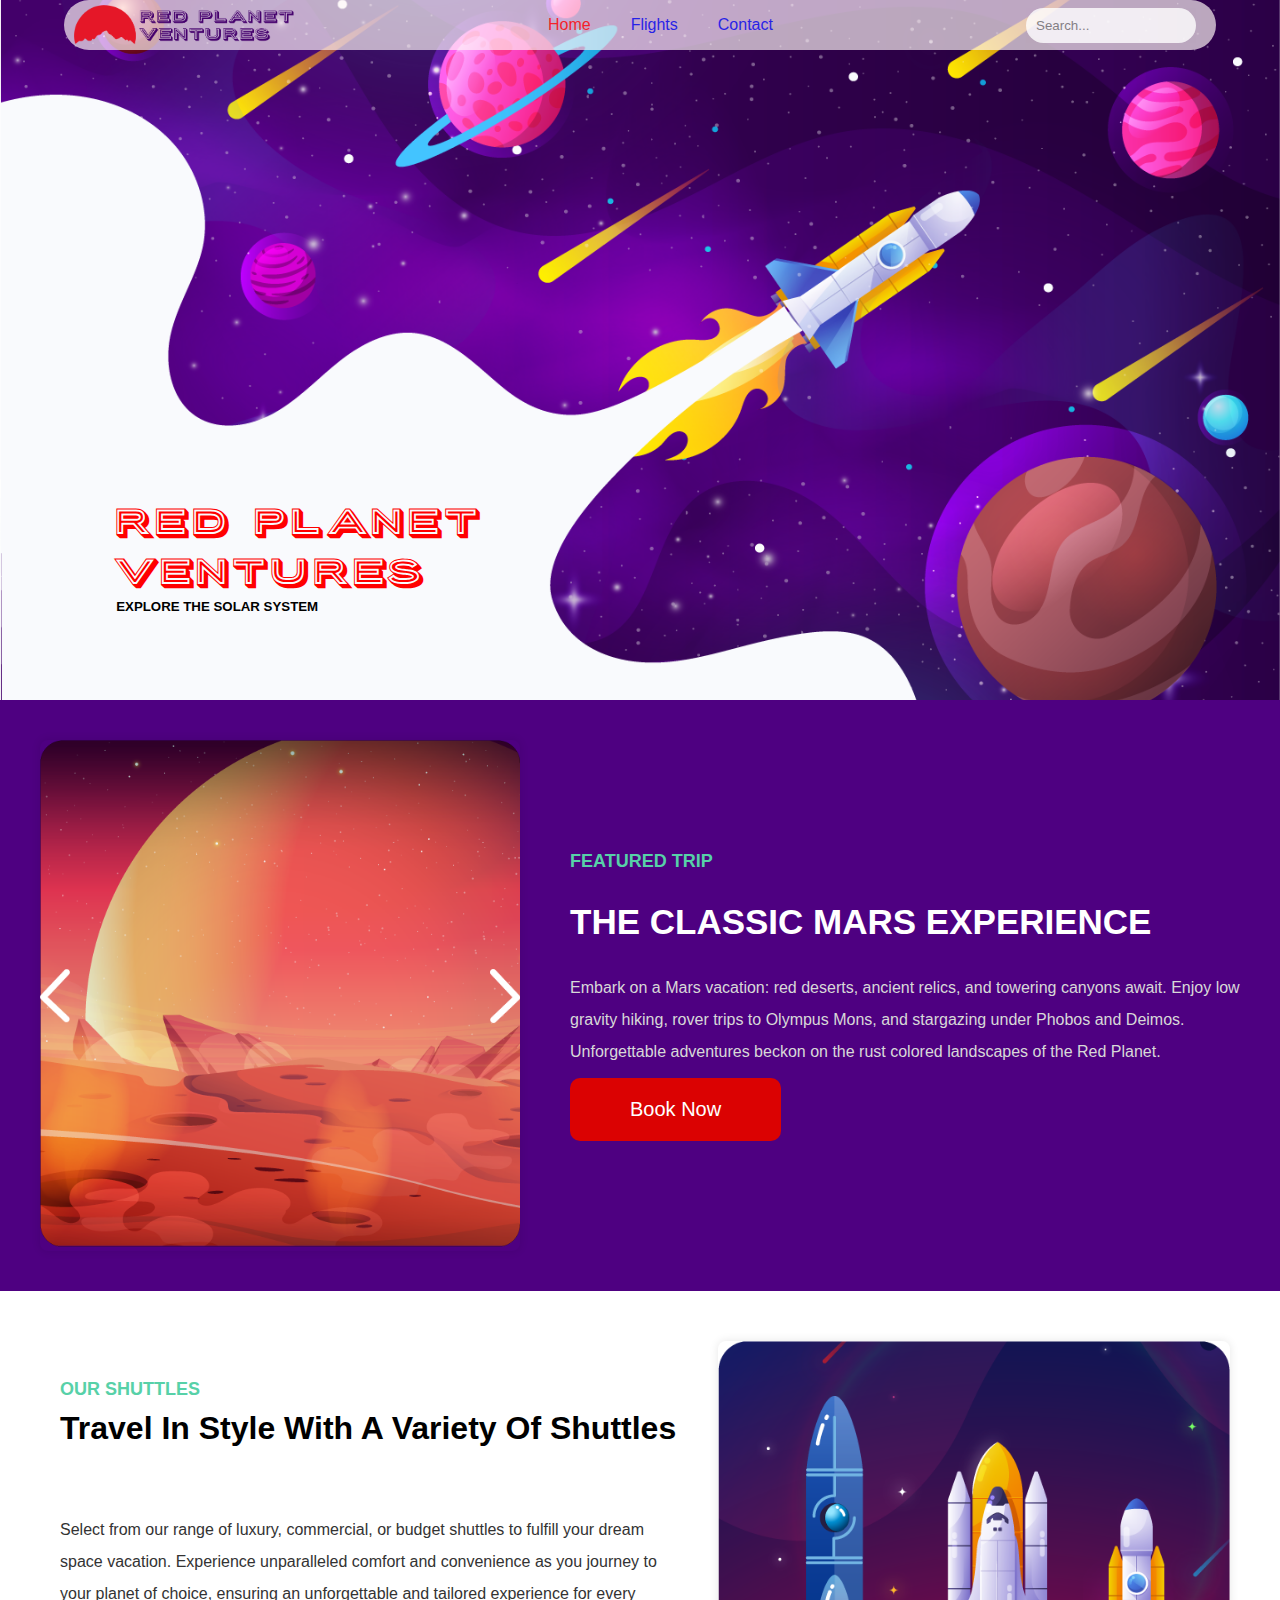
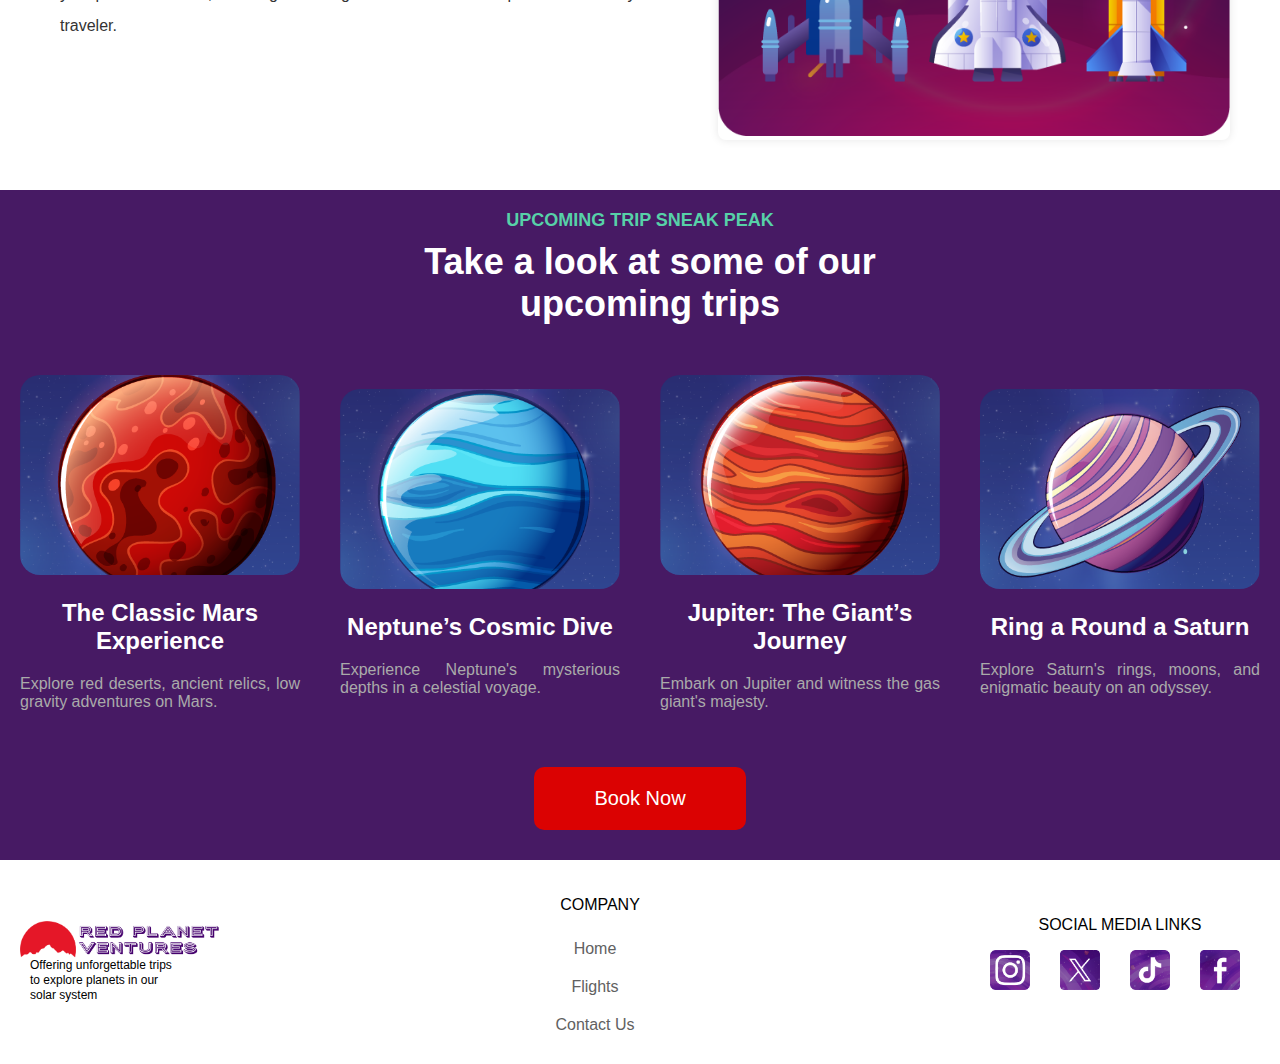
==== commit e732a23c: "Final" ====
--- a/index.html
+++ b/index.html
@@ -20,7 +20,7 @@
   <body>
     <header class="top-nav">
         <div class="logo">
-            <a href="#"><img src="Assets/Images/logo.png"  class="logo-img"></a>
+            <a href="index.html"><img src="Assets/Images/logo.png"  class="logo-img"></a>
         </div>
         <nav>
             <ul class="nav-links">
@@ -148,10 +148,10 @@
         </nav>
         <div class="social-icons">
           <p>SOCIAL MEDIA LINKS</p>
-           <div class="social-icons2"> <a href="#"><img src="Assets/Images/smInstagram.png" alt="Instagram"></a>
-            <a href="#"><img src="Assets/Images/smX.png" alt="Twitter"></a>
-            <a href="#"><img src="Assets/Images/smTicktock.png" alt="TikTok"></a>
-            <a href="#"><img src="Assets/Images/smFacebook.png" alt="Facebook"></a></div>
+           <div class="social-icons2"> <a href="pages/contact.html"><img src="Assets/Images/smInstagram.png" alt="Instagram"></a>
+            <a href="pages/contact.html"><img src="Assets/Images/smX.png" alt="Twitter"></a>
+            <a href="pages/contact.html"><img src="Assets/Images/smTicktock.png" alt="TikTok"></a>
+            <a href="pages/contact.html"><img src="Assets/Images/smFacebook.png" alt="Facebook"></a></div>
         </div>
       </footer>
    
--- a/css/main.css
+++ b/css/main.css
@@ -140,6 +140,10 @@
     padding: 20px 60px;
     cursor: pointer; /* Add cursor pointer */
 }
+
+.button:hover {
+    background-color: #700000;
+  }
 
 
 /* Section 3 */
@@ -498,9 +502,10 @@
     box-sizing: border-box;
     height: 80px;
 }
-.container {
-    max-width: 1200px;
-    margin: 0 auto;
+.containers {
+   display: flex;
+   flex-direction: row; 
+    margin: 0;
     padding: 20px;
 }
 .header {
@@ -629,8 +634,9 @@
     display: flex;
     flex-direction: row;
     font-size: 16px;
-    margin: 0;
-    width: 65%;
+   margin: 0;
+    width: 100%;
+    height: auto;
 
 }
 
@@ -654,26 +660,32 @@
 }
 
 .flexItem3 {
-    padding: 5px;
+    padding: 20px;
     flex:  100%;
     color: #fff;
     margin: 0;
 }
 
-.flexItem3 h2{
-    text-align: center;
-}
-
-.flexItem3 p{
+.flexItem4 h2{
+    
+}
+
+.flexItem4 p{
     color: #aaaaaa;
 }
 
-.flexItem3 img{
-    width: 100%;
+.flexItem4 img{
+    width: 80%;
     height: auto;
     object-fit: cover;
     overflow: hidden;
     border-radius: 10px;
+}
+
+.iconsSolcial {
+    display: flex;
+    flex-direction: row;
+    width: 65%;
 }
 
 .sectionContact {
@@ -788,7 +800,7 @@
   }
   
   .quantity button:hover {
-    background-color: rgba(255, 255, 255, 0.3); /* Add hover effect */
+    background-color: rgb(83, 0, 0); /* Add hover effect */
   }
   
   .quantity button:first-child {
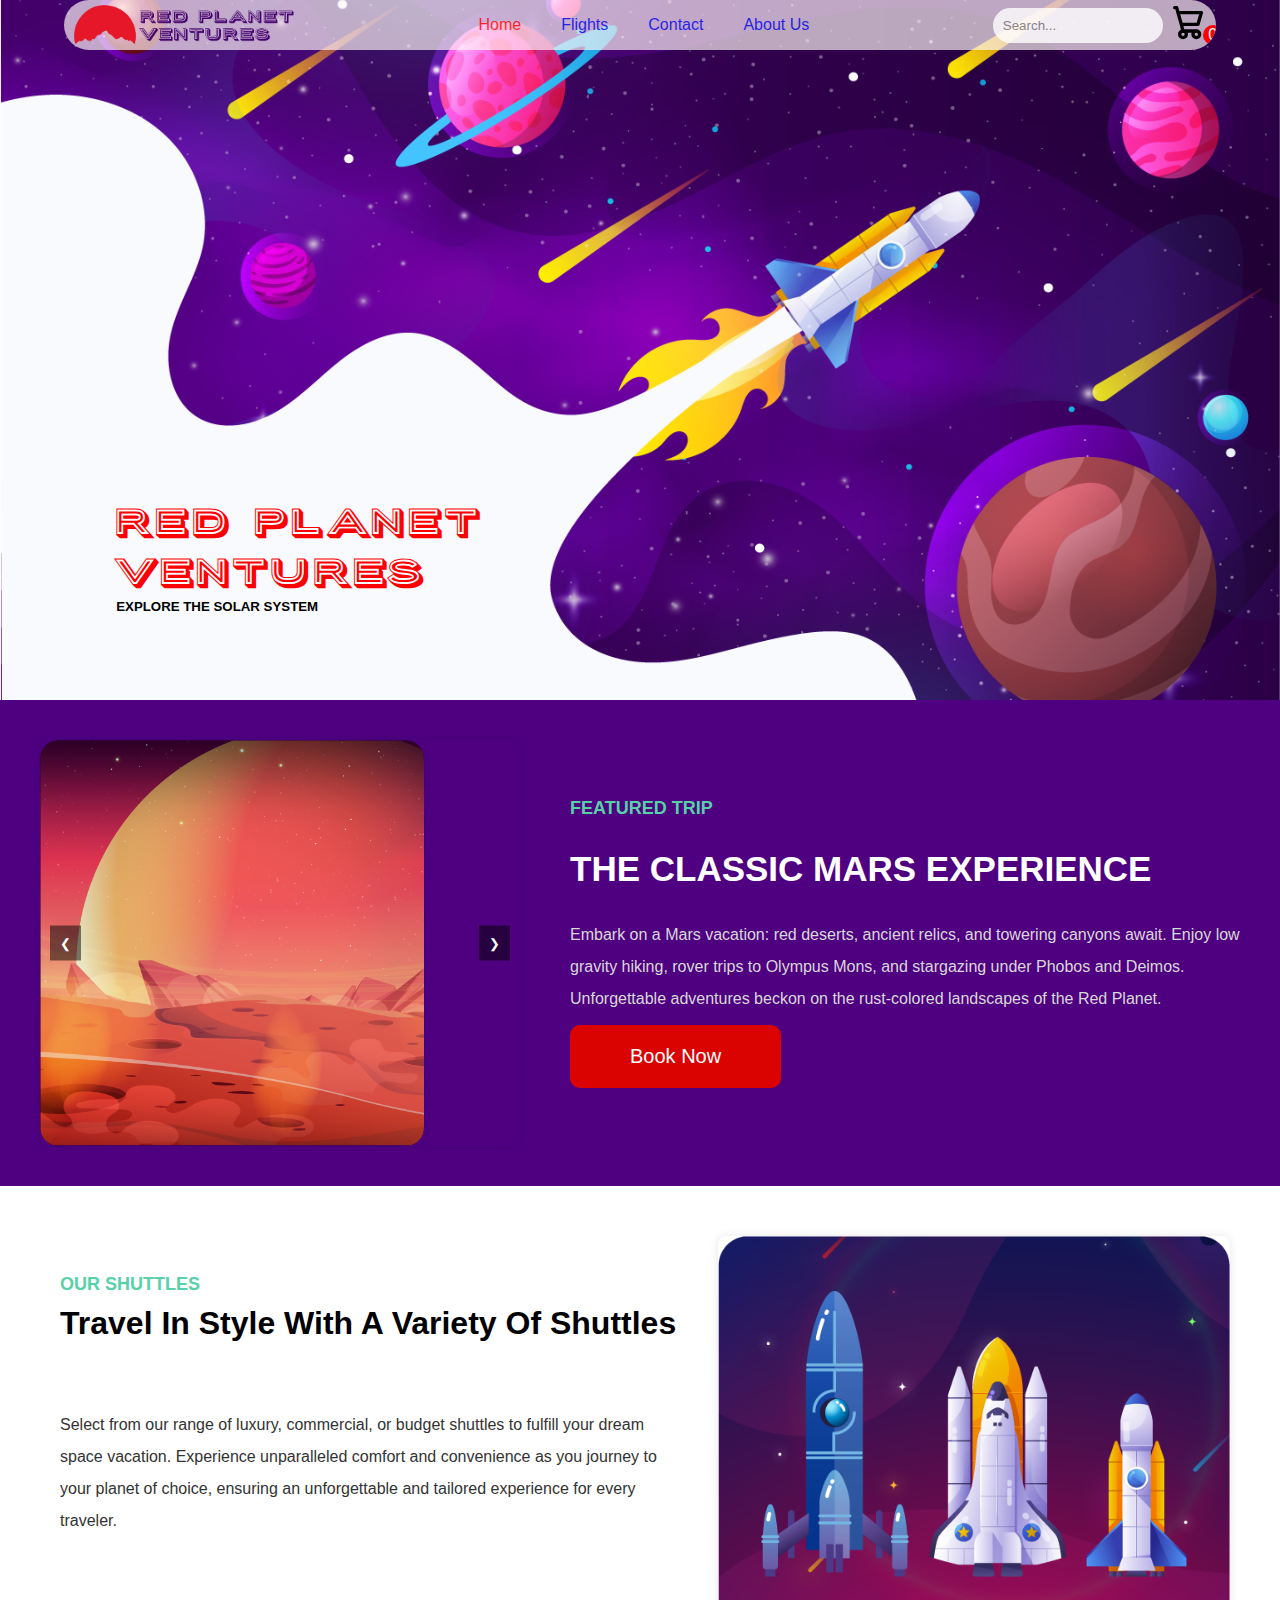
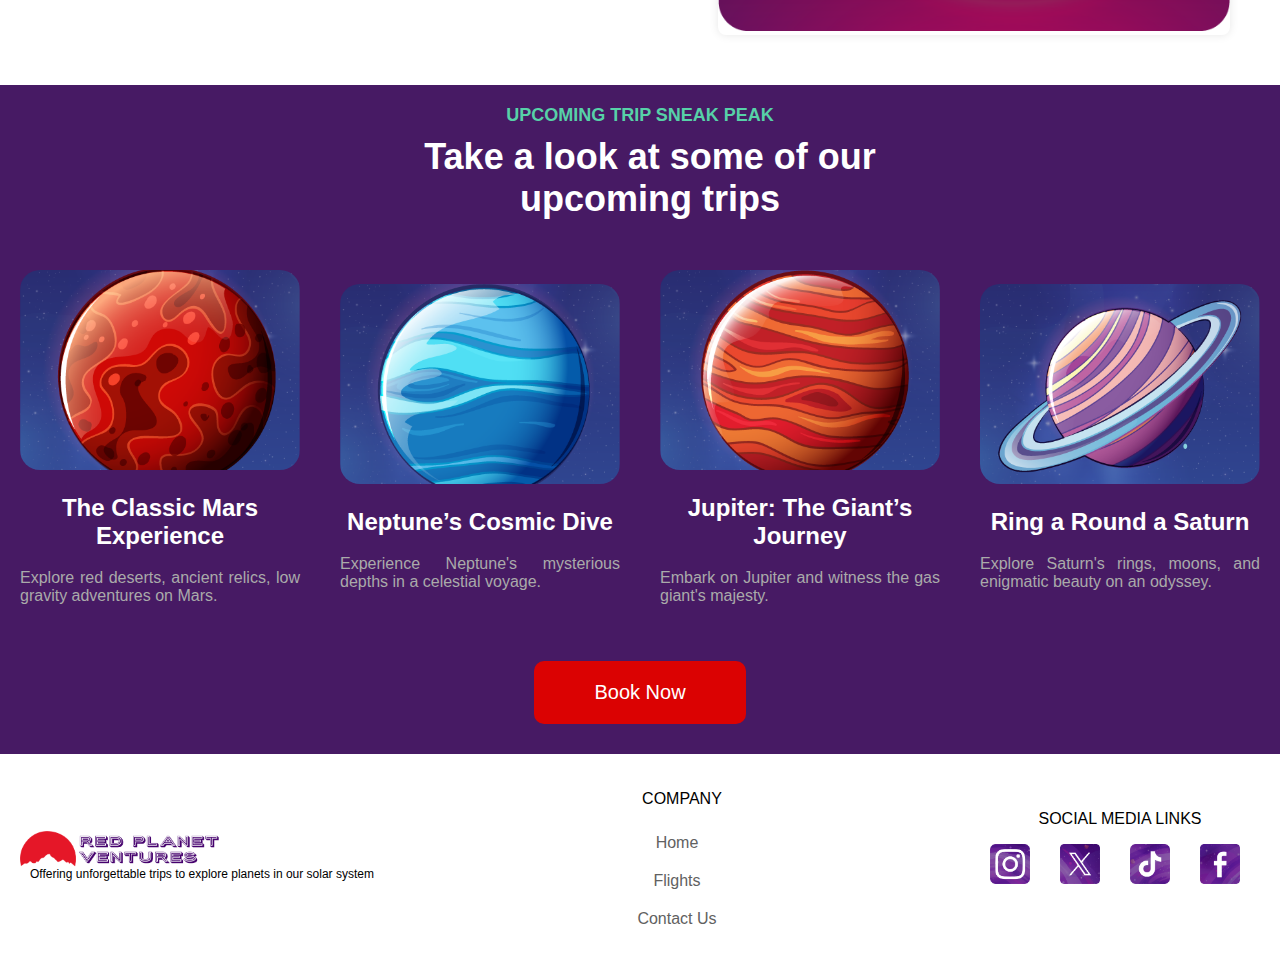
==== commit 3d285fff: "Final website" ====
--- a/index.html
+++ b/index.html
@@ -1,162 +1,182 @@
+
 <!DOCTYPE html>
-<!--This is a comment-->
+<!-- This is a comment -->
 <html lang="en">
   <head>
     <meta charset="UTF-8" />
-    <!--Types of letters and symbols-->
+    <!-- Types of letters and symbols -->
     <meta http-equiv="X-UA-Compatible" content="IE=edge" />
-    <!--browser compatibility-->
-    <meta name="viewport" content="width-device-width, initial-scale-1.0" />
-    <!--initial size-->
-    <meta name="keywords" content="HTML,CSS, Template, Bootstrap" />
-    <!-- keywords nb!-->
+    <!-- Browser compatibility -->
+    <meta name="viewport" content="width=device-width, initial-scale=1.0" />
+    <!-- Initial size -->
+    <meta name="keywords" content="HTML, CSS, Template, Bootstrap" />
+    <!-- Keywords nb! -->
     <meta name="author" content="Hendrik Odendaal, 221140" />
 
     <title>Red Planet Ventures</title>
 
-    <!--Bootstrap, Javascript, Google Fonts, CSS-->
+    <!-- Bootstrap, JavaScript, Google Fonts, CSS -->
+    <script src="../css/main.js" defer></script>
     <link rel="stylesheet" href="css/main.css" />
   </head>
   <body>
     <header class="top-nav">
-        <div class="logo">
-            <a href="index.html"><img src="Assets/Images/logo.png"  class="logo-img"></a>
+      <div class="logo">
+        <a href="index.html"><img src="Assets/Images/logo.png" class="logo-img" /></a>
+      </div>
+      <nav>
+        <ul class="nav-links">
+          <li><a class="active" href="#">Home</a></li>
+          <li><a href="pages/flights.html">Flights</a></li>
+          <li><a href="pages/contact.html">Contact</a></li>
+          <li><a  href="../pages/about.html">About Us</a></li>
+        </ul>
+      </nav>
+      <div class="search-cart-container">
+        <div class="search-bar">
+          <input type="text" class="search-input" placeholder="Search..." />
+          <button class="search-button"></button>
+          <div class="containercart">
+            <div class="icon-cart">
+              <svg aria-hidden="true" xmlns="http://www.w3.org/2000/svg" fill="none" viewBox="0 0 18 20">
+                <path
+                  stroke="currentColor"
+                  stroke-linecap="round"
+                  stroke-linejoin="round"
+                  stroke-width="2"
+                  d="M6 15a2 2 0 1 0 0 4 2 2 0 0 0 0-4Zm0 0h8m-8 0-1-4m9 4a2 2 0 1 0 0 4 2 2 0 0 0 0-4Zm-9-4h10l2-7H3m2 7L3 4m0 0-.792-3H1"
+                />
+              </svg>
+              <span>0</span>
+            </div>
+            <div class="listProduct"></div>
+          </div>
         </div>
-        <nav>
-            <ul class="nav-links">
-                <li><a class="active" href="#">Home</a></li>
-                <li><a href="pages/flights.html">Flights</a></li>
-                <li><a href="pages/contact.html">Contact</a></li>
-            </ul>
-        </nav>
-        <div class="search-cart-container">
-            <div class="search-bar">
-                <input type="text" class="search-input" placeholder="Search...">
-                <button class="search-button"></button>
-               
-            </div>
-          
-       
+      </div>
     </header>
     <section class="section1">
-        <div class="text-overlay"> 
-            <p>Red Planet Ventures</p>
-            <h5>EXPLORE THE SOLAR SYSTEM</h5>
-        </div>
+      <div class="text-overlay">
+        <p>Red Planet Ventures</p>
+        <h5>EXPLORE THE SOLAR SYSTEM</h5>
+      </div>
     </section>
 
     <section class="section2">
-        <div class="image-block">
-            <img src="Assets/Images/marsSliderClipped1.png" ><img src="Assets/Images/arrowLeftWhite.png" class="arrowLeft" >
-            <img src="Assets/Images/arrowRightWhite.png" class="arrowRight" width="1%">
+      <div class="image-block">
+        <div class="slider">
+          <div class="slider-wrapper">
+            <div class="slide">
+              <img src="Assets/Images/marsSliderClipped1.png" alt="Image 1" />
+            </div>
+            <div class="slide">
+              <img src="Assets/Images/marsSliderClipped2.png" alt="Image 2" />
+            </div>
+            <div class="slide">
+              <img src="Assets/Images/marsSliderClipped3.png" alt="Image 3" />
+            </div>
+            <div class="slide">
+              <img src="Assets/Images/marsSliderClipped14.png" alt="Image 4" />
+            </div>
+            <!-- Add more slides as needed -->
+          </div>
         </div>
-        <div>
-           
-        </div>
-       
-        <div class="gallery">
-            <!-- Image gallery goes here -->
-        </div>
-        <div class="text-box">
-            <h6 class="topBlock">FEATURED TRIP</h6>
-            <h2>THE CLASSIC MARS
-               EXPERIENCE</h2>
-            <p>Embark on a Mars vacation: red deserts, ancient
-                relics, and towering canyons await. Enjoy low gravity
-                hiking, rover trips to Olympus Mons, and stargazing
-                under Phobos and Deimos. Unforgettable adventures
-                beckon on the rust colored landscapes of the Red
-                Planet.</p>
-            <button class="button">Book Now</button>
-        </div>
+        <button class="prev" onclick="prevSlide()">❮</button>
+        <button class="next" onclick="nextSlide()">❯</button>
+      </div>
+      <div></div>
+      <div class="gallery">
+        <!-- Image gallery goes here -->
+      </div>
+      <div class="text-box">
+        <h6 class="topBlock">FEATURED TRIP</h6>
+        <h2>THE CLASSIC MARS EXPERIENCE</h2>
+        <p>
+          Embark on a Mars vacation: red deserts, ancient relics, and towering canyons await. Enjoy low gravity hiking,
+          rover trips to Olympus Mons, and stargazing under Phobos and Deimos. Unforgettable adventures beckon on the
+          rust-colored landscapes of the Red Planet.
+        </p>
+        <a href="pages/flights.html"><button class="button">Book Now</button></a>
+      </div>
     </section>
 
     <section class="section3">
-        <div class="text-block">
-            <h6>OUR SHUTTLES</h6>
-            <h2>Travel In Style With A
-                Variety Of Shuttles</h2>
-            <p>Select from our range of luxury, commercial, or
-                budget shuttles to fulfill your dream space
-                vacation. Experience unparalleled comfort and
-                convenience as you journey to your planet of
-                choice, ensuring an unforgettable and tailored
-                experience for every traveler.</p>
-        </div>
-        <div class="image-block">
-            <img src="Assets/Images/spacSchuttles.png" alt="Image">
-        </div>
+      <div class="text-block">
+        <h6>OUR SHUTTLES</h6>
+        <h2>Travel In Style With A Variety Of Shuttles</h2>
+        <p>
+          Select from our range of luxury, commercial, or budget shuttles to fulfill your dream space vacation. Experience
+          unparalleled comfort and convenience as you journey to your planet of choice, ensuring an unforgettable and
+          tailored experience for every traveler.
+        </p>
+      </div>
+      <div class="image-block">
+        <img src="Assets/Images/spacSchuttles.png" alt="Image" />
+      </div>
     </section>
 
     <section class="section4">
-        <div class="title">
-            <h6>UPCOMING TRIP SNEAK PEAK</h6>
-            <h2>Take a look at some of our
-                upcoming trips
-                </h2>
+      <div class="title">
+        <h6>UPCOMING TRIP SNEAK PEAK</h6>
+        <h2>Take a look at some of our upcoming trips</h2>
+      </div>
+
+      <section>
+        <div class="flexContainer">
+          <div class="flexItem3">
+            <img src="Assets/Images/flighhtMars.png" alt="The Classic Mars Experience" />
+            <h2>The Classic Mars Experience</h2>
+            <p>Explore red deserts, ancient relics, low gravity adventures on Mars.</p>
+          </div>
+          <div class="flexItem3">
+            <img src="Assets/Images/flightNeptune.png" alt="Neptune’s Cosmic Dive" />
+            <h2>Neptune’s Cosmic Dive</h2>
+            <p>Experience Neptune's mysterious depths in a celestial voyage.</p>
+          </div>
+          <div class="flexItem3">
+            <img src="Assets/Images/flightJupiter.png" alt="Jupiter: The Giant’s Journey" />
+            <h2>Jupiter: The Giant’s Journey</h2>
+            <p>Embark on Jupiter and witness the gas giant's majesty.</p>
+          </div>
+          <div class="flexItem3">
+            <img src="Assets/Images/flightSaturn.png" alt="Ring a Round a Saturn" />
+            <h2>Ring a Round a Saturn</h2>
+            <p>Explore Saturn's rings, moons, and enigmatic beauty on an odyssey.</p>
+          </div>
         </div>
-        
-        <section>
-            <div class="flexContainer">
-                <div class="flexItem3"><img src="Assets/Images/flighhtMars.png">
-                <h2>The Classic Mars
-
-                    Experience</h2>
-                <p>Explore red deserts, ancient relics,
-                    low gravity adventures on Mars.</p></div>
-                <div class="flexItem3"><img src="Assets/Images/flightNeptune.png">
-                <h2>Neptune’s Cosmic
-
-                    Dive</h2>
-                <p>Experience Neptune's mysterious
-                    depths in a celestial voyage.</p></div>
-                <div class="flexItem3"><img src="Assets/Images/flightJupiter.png">
-                <h2>Jupiter: The Giant’s
-
-                    Journey</h2>
-                <p>Embark on Jupiter and witness the
-                    gas giant's majesty.</p></div>
-                <div class="flexItem3"><img src="Assets/Images/flightSaturn.png">
-                <h2>Ring a Round a
-
-                    Saturn</h2>
-                <p>Explore Saturn's rings, moons, and
-                    enigmatic beauty on an odyssey.</p></div>
-            </div>
-        </section>
-        <div class="button-container">
-            <button class="button">Book Now</button>
-        </div>
+      </section>
+      <div class="button-container">
+        <a href="pages/flights.html"><button class="button">Book Now</button></a>
+      </div>
     </section>
 
     <footer class="footer">
-        <div class="logo">
-            <div class="logo2">
-      
-            <img src="Assets/Images/logo.png" alt="Red Planet Ventures Logo">
-            <p>Offering unforgettable trips</p><p> to
-              explore planets in our</p> <p>solar
-              system</p></div>
+      <div class="logo">
+        <div class="logo2">
+          <img src="Assets/Images/logo.png" alt="Red Planet Ventures Logo" />
+          <p>Offering unforgettable trips to explore planets in our solar system</p>
         </div>
-        <nav class="menu">
-          <div class="menu2"><p>COMPANY</p>
-            <ul class="menu3">
-                <li><a href="#">Home</a></li>
-                <li><a href="#">Flights</a></li>
-                <li><a href="#">Contact Us</a></li>
-            </ul></div>
-        </nav>
-        <div class="social-icons">
-          <p>SOCIAL MEDIA LINKS</p>
-           <div class="social-icons2"> <a href="pages/contact.html"><img src="Assets/Images/smInstagram.png" alt="Instagram"></a>
-            <a href="pages/contact.html"><img src="Assets/Images/smX.png" alt="Twitter"></a>
-            <a href="pages/contact.html"><img src="Assets/Images/smTicktock.png" alt="TikTok"></a>
-            <a href="pages/contact.html"><img src="Assets/Images/smFacebook.png" alt="Facebook"></a></div>
+      </div>
+      <nav class="menu">
+        <div class="menu2">
+          <p>COMPANY</p>
+          <ul class="menu3">
+            <li><a href="../index.html">Home</a></li>
+            <li><a href="../pages/flights.html">Flights</a></li>
+            <li><a href="../pages/contact.html">Contact Us</a></li>
+          </ul>
         </div>
-      </footer>
-   
-    
+      </nav>
+      <div class="social-icons">
+        <p>SOCIAL MEDIA LINKS</p>
+        <div class="social-icons2">
+          <a href="pages/contact.html"><img src="Assets/Images/smInstagram.png" alt="Instagram" /></a>
+          <a href="pages/contact.html"><img src="Assets/Images/smX.png" alt="Twitter" /></a>
+          <a href="pages/contact.html"><img src="Assets/Images/smTicktock.png" alt="TikTok" /></a>
+          <a href="pages/contact.html"><img src="Assets/Images/smFacebook.png" alt="Facebook" /></a>
+        </div>
+      </div>
+    </footer>
 
-    
+    <script src="css/main.js"></script>
   </body>
-</html>+</html>
--- a/css/main.css
+++ b/css/main.css
@@ -75,6 +75,49 @@
     padding: 40px; /* Add padding for better spacing */
 }
 
+.slider {
+    position: relative;
+    width: 80%;
+    max-width: 600px;
+    overflow: hidden;
+    border-radius: 8px;
+    box-shadow: 0 4px 8px rgba(0, 0, 0, 0.1);
+}
+
+.slider-wrapper {
+    display: flex;
+    transition: transform 0.5s ease-in-out;
+}
+
+.slide {
+    min-width: 100%;
+    box-sizing: border-box;
+}
+
+.slide img {
+    width: 100%;
+    display: block;
+}
+
+.prev, .next {
+    position: absolute;
+    top: 50%;
+    transform: translateY(-50%);
+    background-color: rgba(0, 0, 0, 0.5);
+    color: white;
+    border: none;
+    padding: 10px;
+    cursor: pointer;
+}
+
+.prev {
+    left: 10px;
+}
+
+.next {
+    right: 10px;
+}
+
 .image-block {
     position: relative; /* Ensure proper positioning of arrows */
     flex-shrink: 0; /* Prevent image-block from shrinking */
@@ -331,9 +374,9 @@
 .top-nav {
     background-color: rgba(255, 246, 246, 0.678); 
     width: 90%;
-    margin: 0 auto;
+    margin: 20 auto;
     position: sticky;
-    top: 0;
+    top: 30;
     left: 50%;
     transform: translateX(-50%);
     border-radius: 30px; 
@@ -341,7 +384,7 @@
     display: flex;
     align-items: center;
     justify-content: space-between;
-    padding: 10px;
+    padding: 20px;
     box-sizing: border-box;
     max-height: 50px;
 }
@@ -405,11 +448,16 @@
 
 .top-nav .search-cart-container {
     display: flex;
+    padding-right: 10%;
     align-items: center;
 }
 
 .top-nav .search-bar {
-    position: relative;
+    display: flex;
+    
+    align-items: center;
+    width: 100px;
+    padding-right: 50%;
 }
 
 .top-nav .search-input {
@@ -666,9 +714,7 @@
     margin: 0;
 }
 
-.flexItem4 h2{
-    
-}
+
 
 .flexItem4 p{
     color: #aaaaaa;
@@ -681,6 +727,7 @@
     overflow: hidden;
     border-radius: 10px;
 }
+
 
 .iconsSolcial {
     display: flex;
@@ -1055,4 +1102,229 @@
 .social-icons2 {
     display: flex;
     flex-direction: row;
-}+}
+
+.icon-cart{
+    position: relative;
+    width: 30px;
+    padding-top: 0%;
+}
+.icon-cart span{
+    position: absolute;
+    background-color: red;
+    width: 20px;
+    height: 20px;
+    display: flex;
+    justify-content: center;
+    align-items: center;
+    border-radius: 50%;
+    color: #fff;
+    top: 50%;
+    right: -20px;
+}
+.title{
+    font-size: xx-large;
+}
+.listProduct .item img{
+    width: 90%;
+    filter: drop-shadow(0 50px 20px #0009);
+}
+.listProduct{
+    display: grid;
+    grid-template-columns: repeat(4, 1fr);
+    gap: 20px;
+}
+.listProduct .item{
+    background-color: #EEEEE6;
+    padding: 20px;
+    border-radius: 20px;
+}
+.listProduct .item h2{
+    font-weight: 500;
+    font-size: large;
+}
+.listProduct .item .price{
+    letter-spacing: 7px;
+    font-size: small;
+}
+.listProduct .item button{
+    background-color: #353432;
+    color: #eee;
+    border: none;
+    padding: 5px 10px;
+    margin-top: 10px;
+    border-radius: 20px;
+}
+
+
+.cartTab{
+    width: 400px;
+    background-color: #353432;
+    color: #eee;
+    position: fixed;
+    top: 0;
+    right: -400px;
+    bottom: 0;
+    display: grid;
+    grid-template-rows: 70px 1fr 70px;
+    transition: .5s;
+}
+body.showCart .cartTab{
+    right: 0;
+}
+body.showCart .container{
+    transform: translateX(-250px);
+}
+.cartTab h1{
+    padding: 20px;
+    margin: 0;
+    font-weight: 300;
+}
+.cartTab .btn{
+    display: grid;
+    grid-template-columns: repeat(2, 1fr);
+}
+.cartTab button{
+    background-color: #ff0000;
+    border: none;
+    font-family: Poppins;
+    font-weight: 500;
+    cursor: pointer;
+}
+.cartTab .close{
+    background-color: #eee;
+}
+.listCart .item img{
+    width: 100%;
+}
+.listCart .item{
+    display: grid;
+    grid-template-columns: 70px 150px 50px 1fr;
+    gap: 10px;
+    text-align: center;
+    align-items: center;
+}
+.listCart .quantity span{
+    display: inline-block;
+    width: 25px;
+    height: 25px;
+    background-color: #eee;
+    border-radius: 50%;
+    color: #555;
+    cursor: pointer;
+}
+.listCart .quantity span:nth-child(2){
+    background-color: transparent;
+    color: #eee;
+    cursor: auto;
+}
+.listCart .item:nth-child(even){
+    background-color: rgba(255, 0, 0, 0.067);
+}
+.listCart{
+    overflow: auto;
+}
+.listCart::-webkit-scrollbar{
+    width: 0;
+}
+
+
+
+.modal {
+    display: none;
+    position: fixed;
+    z-index: 1;
+    left: 0;
+    top: 0;
+    width: 100%;
+    height: 100%;
+    overflow: auto;
+    background-color: rgba(0,0,0,0.4);
+}
+
+.modal-content {
+    background-color: #fefefe;
+    margin-top: 100px;
+    margin-left: -400px; /* Start off screen */
+    padding: 20px;
+    border: 1px solid #888;
+    width: 300px;
+    box-shadow: 0 4px 8px 0 rgba(0,0,0,0.2);
+    animation: slideInLeft 0.5s forwards;
+}
+
+/* Close button */
+.close {
+    color: #aaaaaa;
+    float: right;
+    font-size: 28px;
+    font-weight: bold;
+}
+
+.close:hover,
+.close:focus {
+    color: #000;
+    text-decoration: none;
+    cursor: pointer;
+}
+
+/* Button styling */
+.btn {
+    text-align: center;
+    margin-top: 20px;
+}
+
+.btn button {
+    padding: 10px 20px;
+    margin: 0 10px;
+    background-color: #4CAF50;
+    color: white;
+    border: none;
+    border-radius: 3px;
+    cursor: pointer;
+}
+
+.btn button:hover {
+    background-color: #45a049;
+}
+
+/* Animation for sliding in from the left */
+@keyframes slideInLeft {
+    from { margin-left: -400px; }
+    to { margin-left: 0; }
+}
+
+
+.modal {
+    display: none;
+    position: fixed;
+    z-index: 1;
+    left: 0;
+    top: 0;
+    width: 100%;
+    height: 100%;
+    overflow: auto;
+    background-color: rgba(0,0,0,0.4);
+  }
+  
+  .modal-content {
+    background-color: #fefefe;
+    margin: 15% auto;
+    padding: 20px;
+    border: 1px solid #888;
+    width: 80%;
+  }
+  
+  .close {
+    color: #aaa;
+    float: right;
+    font-size: 28px;
+    font-weight: bold;
+  }
+  
+  .close:hover,
+  .close:focus {
+    color: black;
+    text-decoration: none;
+    cursor: pointer;
+  }